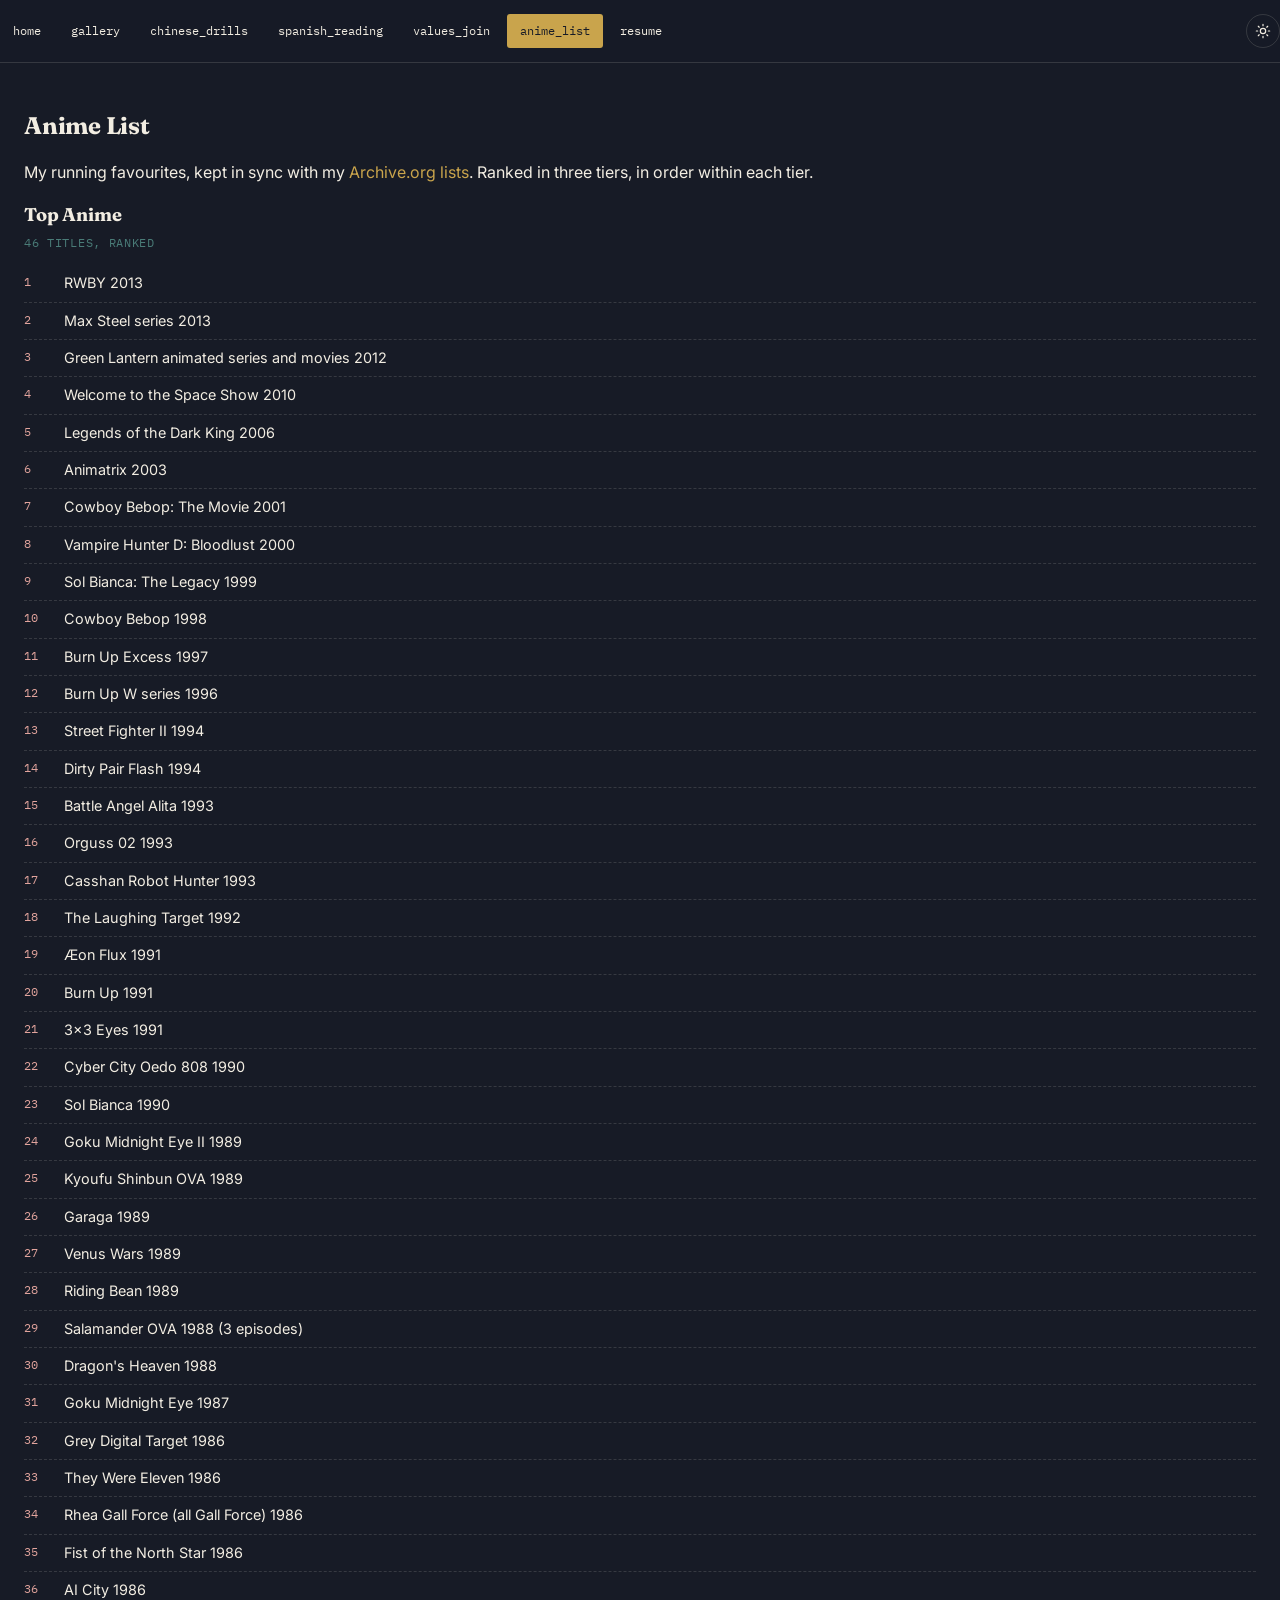
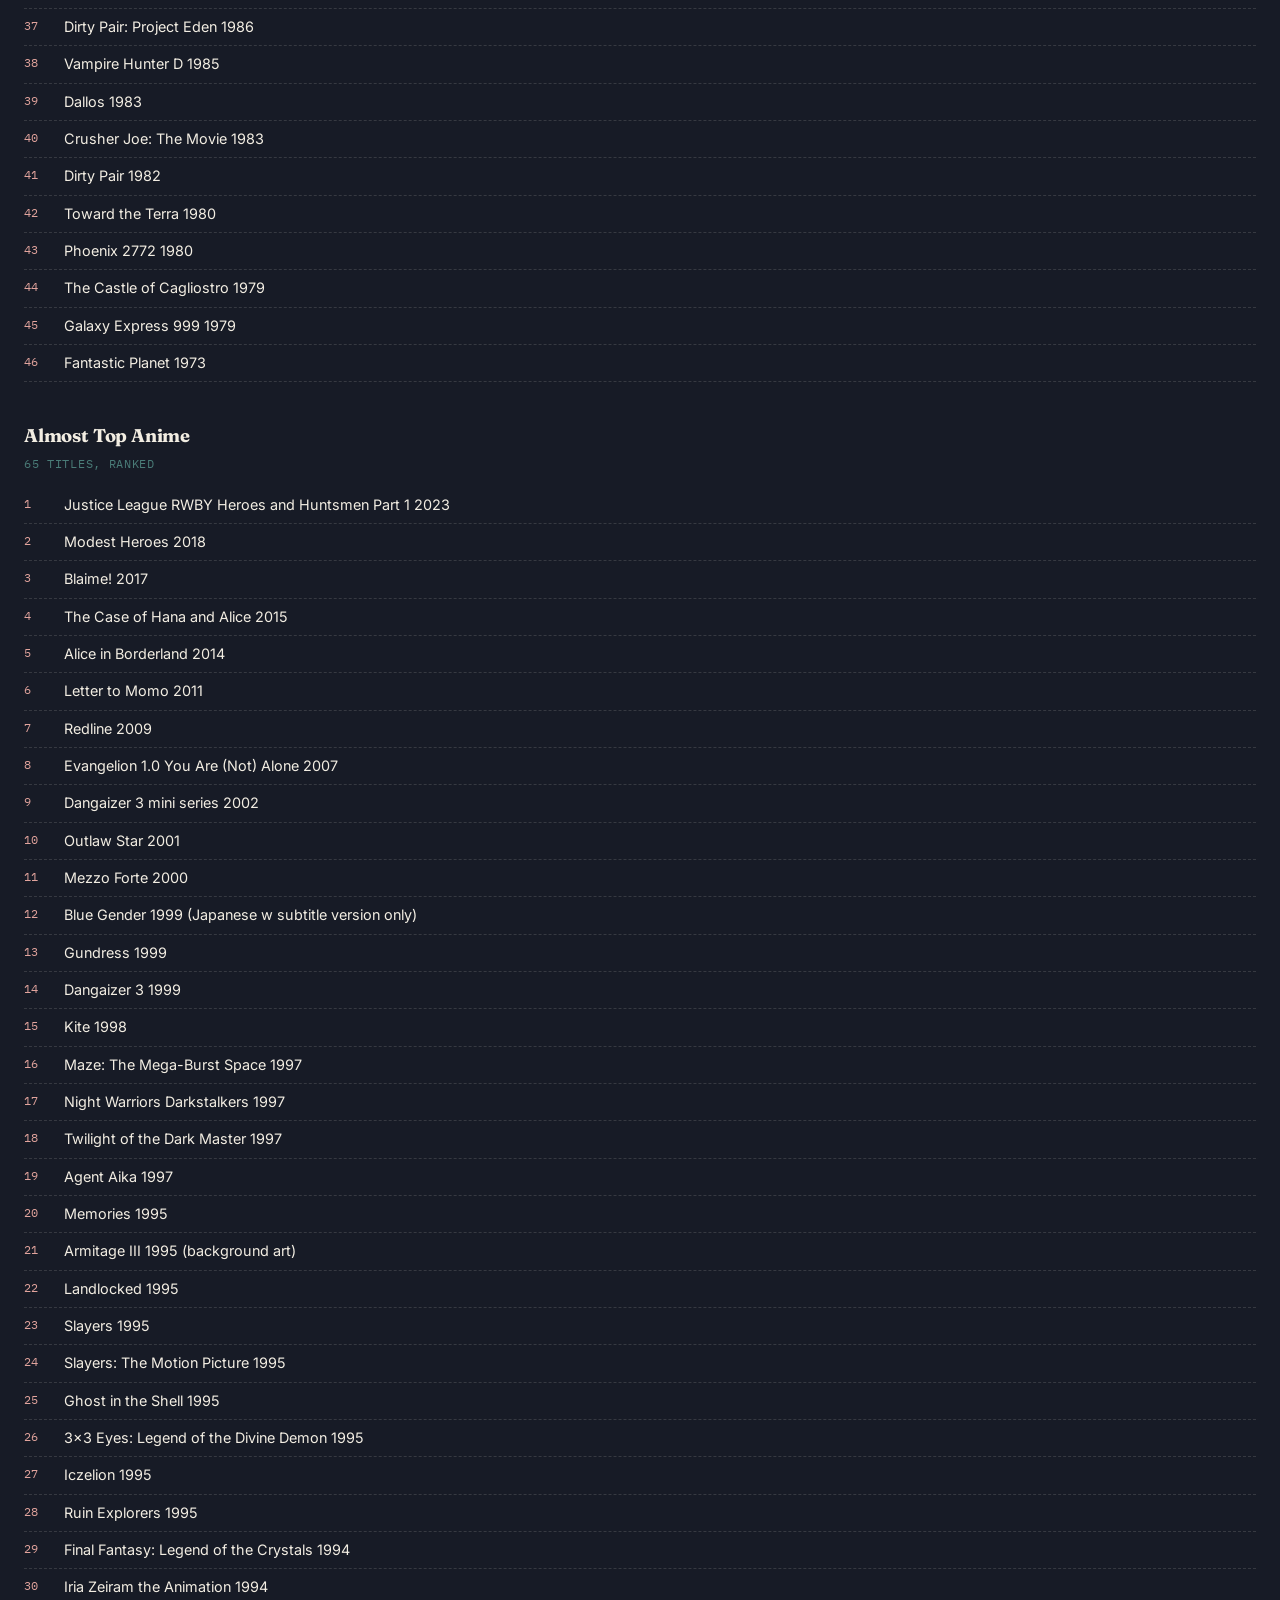
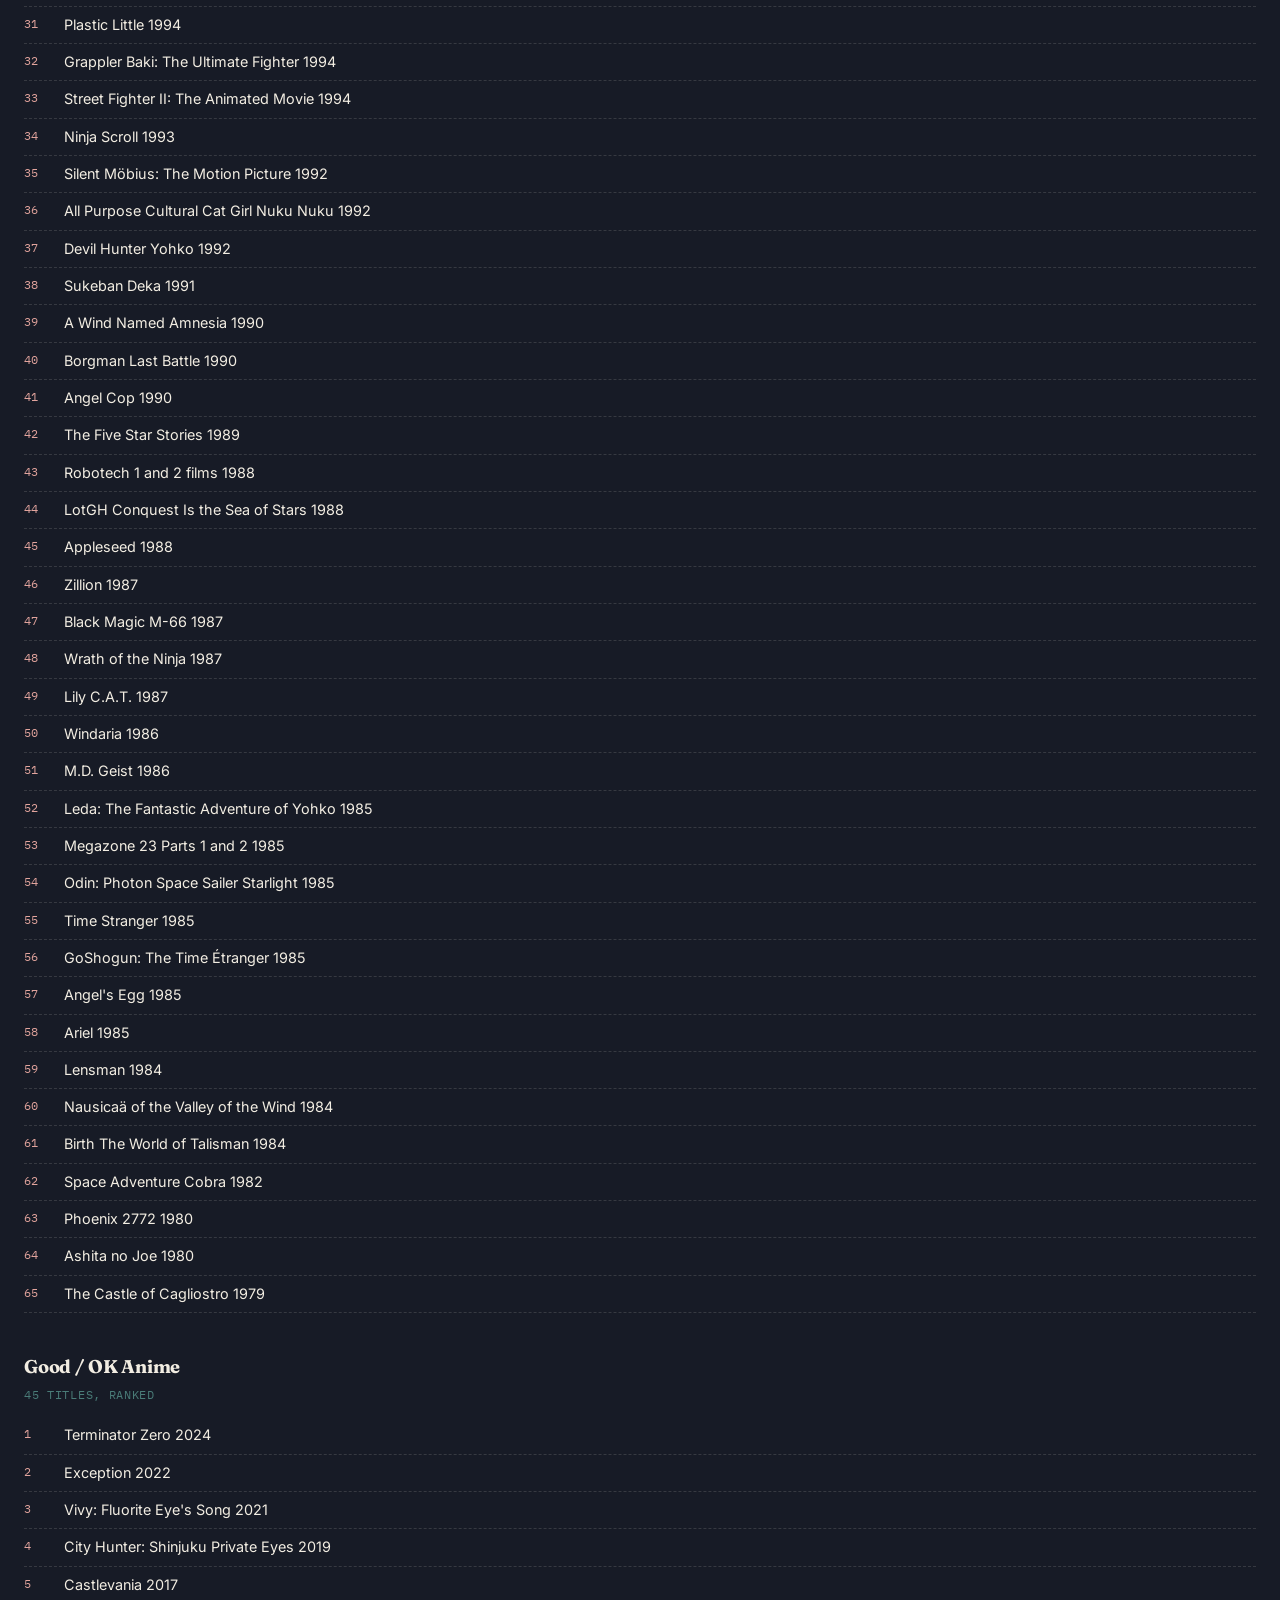
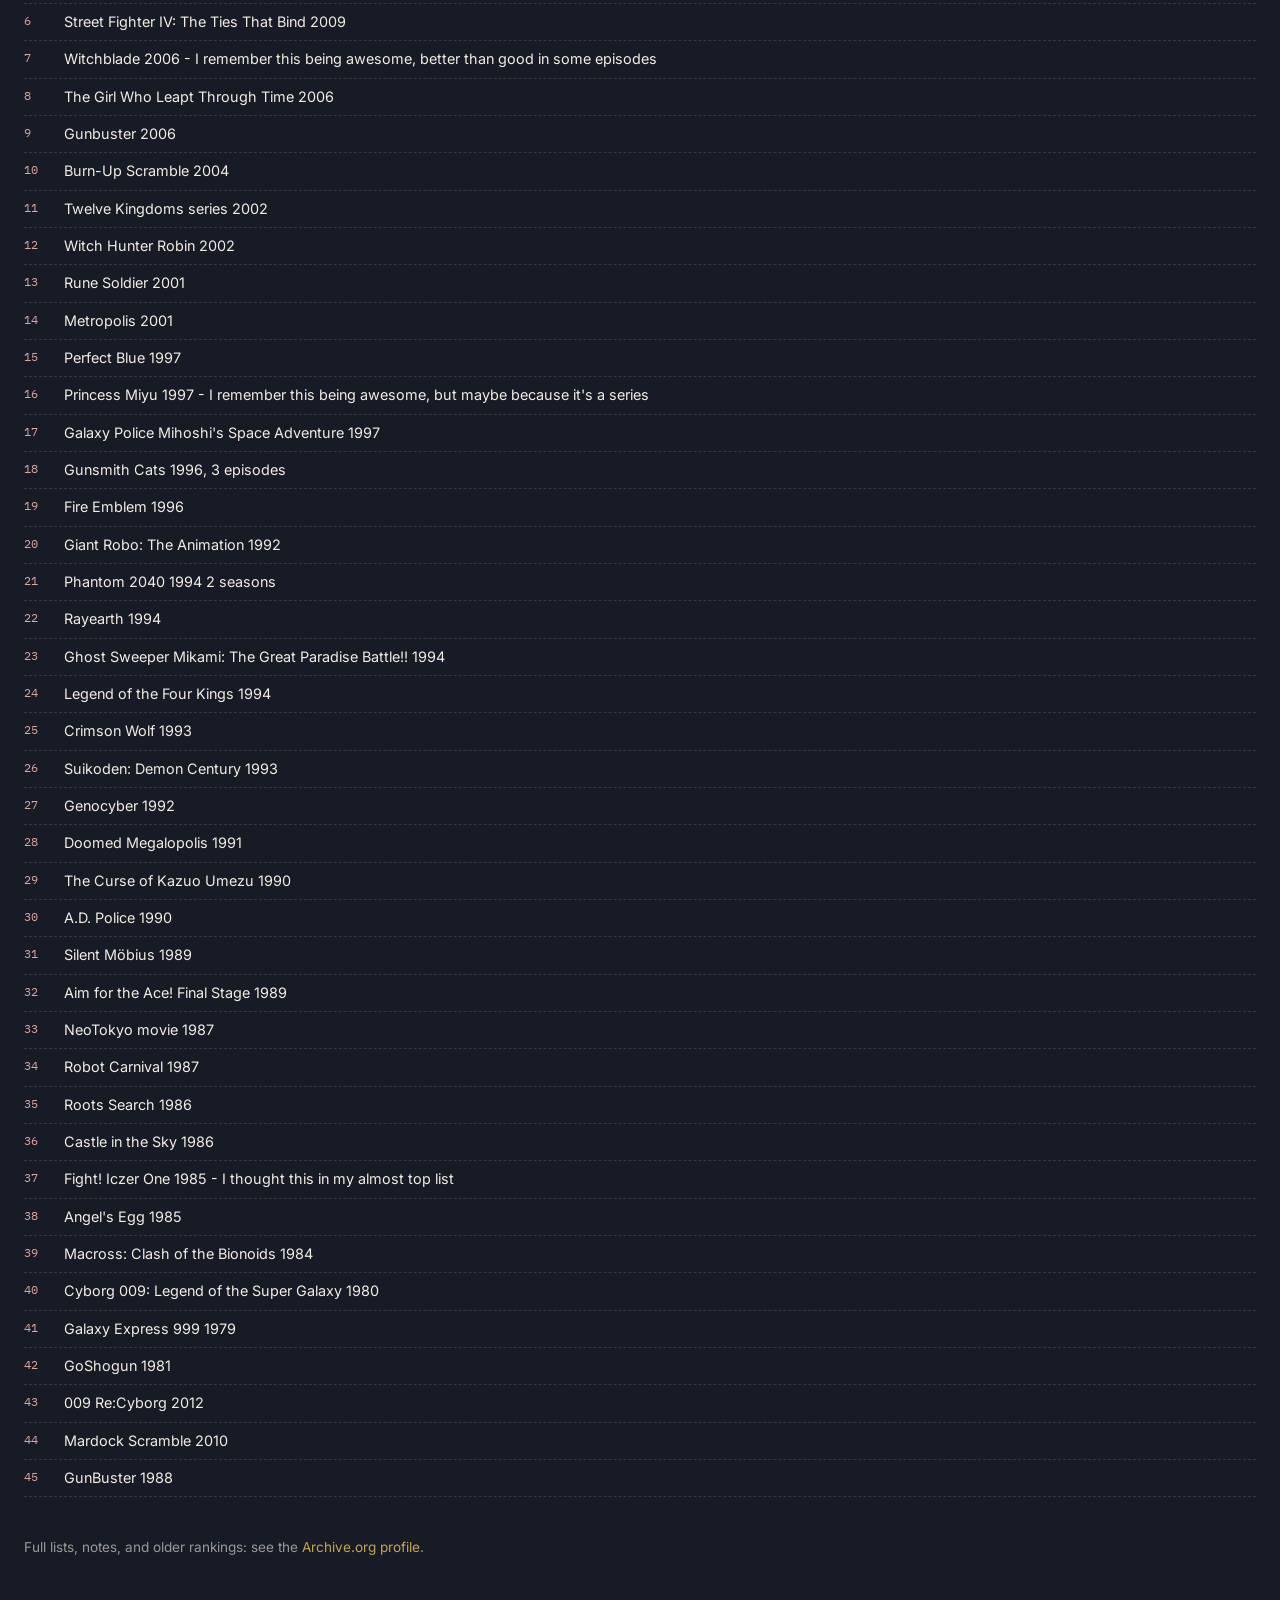
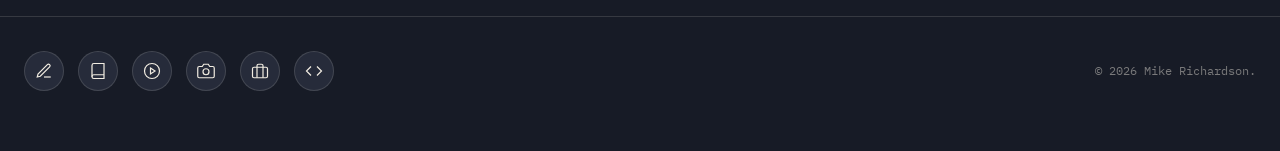
==== anime.html @ d4acab9a "Add files via upload" ====
<!doctype html>
<html lang="en">
<head>
<meta charset="UTF-8">
<meta name="viewport" content="width=device-width, initial-scale=1.0">
<title>Anime List — Mike Richardson</title>
<link rel="stylesheet" href="style.css">
</head>
<body>

<header class="site">
  <div class="wrap nav-row">
    <nav class="nav-cols">
      <a href="index.html">home</a>
      <a href="gallery.html">gallery</a>
      <a href="chinese.html">chinese_drills</a>
      <a href="spanish.html">spanish_reading</a>
      <a href="values.html">values_join</a>
      <a href="anime.html" class="current">anime_list</a>
      <a href="resume.html">resume</a>
    </nav>
      <button id="themeToggle" class="theme-toggle" type="button" aria-label="Toggle light background" aria-pressed="false">
        <svg viewBox="0 0 24 24" fill="none" stroke="currentColor" stroke-width="1.8" stroke-linecap="round" stroke-linejoin="round"><circle cx="12" cy="12" r="4"/><path d="M12 2v2M12 20v2M4.93 4.93l1.41 1.41M17.66 17.66l1.41 1.41M2 12h2M20 12h2M4.93 19.07l1.41-1.41M17.66 6.34l1.41-1.41"/></svg>
      </button>
  </div>
</header>

<main>
  <section style="border-top:none; padding-top:44px;">
    <div class="wrap">
      <h2>Anime List</h2>

      <p>My running favourites, kept in sync with my
      <a href="https://archive.org/details/@follyheard33/lists/1/march-2024" target="_blank" rel="noopener">Archive.org lists</a>.
      Ranked in three tiers, in order within each tier.</p>

      <div class="tier">
        <h3>Top Anime</h3>
        <span class="tier-note">46 titles, ranked</span>
        <ol>
<li>RWBY 2013</li>
<li>Max Steel series 2013</li>
<li>Green Lantern animated series and movies 2012</li>
<li>Welcome to the Space Show 2010</li>
<li>Legends of the Dark King 2006</li>
<li>Animatrix 2003</li>
<li>Cowboy Bebop: The Movie 2001</li>
<li>Vampire Hunter D: Bloodlust 2000</li>
<li>Sol Bianca: The Legacy 1999</li>
<li>Cowboy Bebop 1998</li>
<li>Burn Up Excess 1997</li>
<li>Burn Up W series 1996</li>
<li>Street Fighter II 1994</li>
<li>Dirty Pair Flash 1994</li>
<li>Battle Angel Alita 1993</li>
<li>Orguss 02 1993</li>
<li>Casshan Robot Hunter 1993</li>
<li>The Laughing Target 1992</li>
<li>Æon Flux 1991</li>
<li>Burn Up 1991</li>
<li>3×3 Eyes 1991</li>
<li>Cyber City Oedo 808 1990</li>
<li>Sol Bianca 1990</li>
<li>Goku Midnight Eye II 1989</li>
<li>Kyoufu Shinbun OVA 1989</li>
<li>Garaga 1989</li>
<li>Venus Wars 1989</li>
<li>Riding Bean 1989</li>
<li>Salamander OVA 1988 (3 episodes)</li>
<li>Dragon's Heaven 1988</li>
<li>Goku Midnight Eye 1987</li>
<li>Grey Digital Target 1986</li>
<li>They Were Eleven 1986</li>
<li>Rhea Gall Force (all Gall Force) 1986</li>
<li>Fist of the North Star 1986</li>
<li>AI City 1986</li>
<li>Dirty Pair: Project Eden 1986</li>
<li>Vampire Hunter D 1985</li>
<li>Dallos 1983</li>
<li>Crusher Joe: The Movie 1983</li>
<li>Dirty Pair 1982</li>
<li>Toward the Terra 1980</li>
<li>Phoenix 2772 1980</li>
<li>The Castle of Cagliostro 1979</li>
<li>Galaxy Express 999 1979</li>
<li>Fantastic Planet 1973</li>
        </ol>
      </div>

      <div class="tier">
        <h3>Almost Top Anime</h3>
        <span class="tier-note">65 titles, ranked</span>
        <ol>
<li>Justice League RWBY Heroes and Huntsmen Part 1 2023</li>
<li>Modest Heroes 2018</li>
<li>Blaime! 2017</li>
<li>The Case of Hana and Alice 2015</li>
<li>Alice in Borderland 2014</li>
<li>Letter to Momo 2011</li>
<li>Redline 2009</li>
<li>Evangelion 1.0 You Are (Not) Alone 2007</li>
<li>Dangaizer 3 mini series 2002</li>
<li>Outlaw Star 2001</li>
<li>Mezzo Forte 2000</li>
<li>Blue Gender 1999 (Japanese w subtitle version only)</li>
<li>Gundress 1999</li>
<li>Dangaizer 3 1999</li>
<li>Kite 1998</li>
<li>Maze: The Mega-Burst Space 1997</li>
<li>Night Warriors Darkstalkers 1997</li>
<li>Twilight of the Dark Master 1997</li>
<li>Agent Aika 1997</li>
<li>Memories 1995</li>
<li>Armitage III 1995 (background art)</li>
<li>Landlocked 1995</li>
<li>Slayers 1995</li>
<li>Slayers: The Motion Picture 1995</li>
<li>Ghost in the Shell 1995</li>
<li>3×3 Eyes: Legend of the Divine Demon 1995</li>
<li>Iczelion 1995</li>
<li>Ruin Explorers 1995</li>
<li>Final Fantasy: Legend of the Crystals 1994</li>
<li>Iria Zeiram the Animation 1994</li>
<li>Plastic Little 1994</li>
<li>Grappler Baki: The Ultimate Fighter 1994</li>
<li>Street Fighter II: The Animated Movie 1994</li>
<li>Ninja Scroll 1993</li>
<li>Silent Möbius: The Motion Picture 1992</li>
<li>All Purpose Cultural Cat Girl Nuku Nuku 1992</li>
<li>Devil Hunter Yohko 1992</li>
<li>Sukeban Deka 1991</li>
<li>A Wind Named Amnesia 1990</li>
<li>Borgman Last Battle 1990</li>
<li>Angel Cop 1990</li>
<li>The Five Star Stories 1989</li>
<li>Robotech 1 and 2 films 1988</li>
<li>LotGH Conquest Is the Sea of Stars 1988</li>
<li>Appleseed 1988</li>
<li>Zillion 1987</li>
<li>Black Magic M-66 1987</li>
<li>Wrath of the Ninja 1987</li>
<li>Lily C.A.T. 1987</li>
<li>Windaria 1986</li>
<li>M.D. Geist 1986</li>
<li>Leda: The Fantastic Adventure of Yohko 1985</li>
<li>Megazone 23 Parts 1 and 2 1985</li>
<li>Odin: Photon Space Sailer Starlight 1985</li>
<li>Time Stranger 1985</li>
<li>GoShogun: The Time Étranger 1985</li>
<li>Angel's Egg 1985</li>
<li>Ariel 1985</li>
<li>Lensman 1984</li>
<li>Nausicaä of the Valley of the Wind 1984</li>
<li>Birth The World of Talisman 1984</li>
<li>Space Adventure Cobra 1982</li>
<li>Phoenix 2772 1980</li>
<li>Ashita no Joe 1980</li>
<li>The Castle of Cagliostro 1979</li>
        </ol>
      </div>

      <div class="tier">
        <h3>Good / OK Anime</h3>
        <span class="tier-note">45 titles, ranked</span>
        <ol>
<li>Terminator Zero 2024</li>
<li>Exception 2022</li>
<li>Vivy: Fluorite Eye's Song 2021</li>
<li>City Hunter: Shinjuku Private Eyes 2019</li>
<li>Castlevania 2017</li>
<li>Street Fighter IV: The Ties That Bind 2009</li>
<li>Witchblade 2006 - I remember this being awesome, better than good in some episodes</li>
<li>The Girl Who Leapt Through Time 2006</li>
<li>Gunbuster 2006</li>
<li>Burn-Up Scramble 2004</li>
<li>Twelve Kingdoms series 2002</li>
<li>Witch Hunter Robin 2002</li>
<li>Rune Soldier 2001</li>
<li>Metropolis 2001</li>
<li>Perfect Blue 1997</li>
<li>Princess Miyu 1997 - I remember this being awesome, but maybe because it's a series</li>
<li>Galaxy Police Mihoshi's Space Adventure 1997</li>
<li>Gunsmith Cats 1996, 3 episodes</li>
<li>Fire Emblem 1996</li>
<li>Giant Robo: The Animation 1992</li>
<li>Phantom 2040 1994 2 seasons</li>
<li>Rayearth 1994</li>
<li>Ghost Sweeper Mikami: The Great Paradise Battle!! 1994</li>
<li>Legend of the Four Kings 1994</li>
<li>Crimson Wolf 1993</li>
<li>Suikoden: Demon Century 1993</li>
<li>Genocyber 1992</li>
<li>Doomed Megalopolis 1991</li>
<li>The Curse of Kazuo Umezu 1990</li>
<li>A.D. Police 1990</li>
<li>Silent Möbius 1989</li>
<li>Aim for the Ace! Final Stage 1989</li>
<li>NeoTokyo movie 1987</li>
<li>Robot Carnival 1987</li>
<li>Roots Search 1986</li>
<li>Castle in the Sky 1986</li>
<li>Fight! Iczer One 1985 - I thought this in my almost top list</li>
<li>Angel's Egg 1985</li>
<li>Macross: Clash of the Bionoids 1984</li>
<li>Cyborg 009: Legend of the Super Galaxy 1980</li>
<li>Galaxy Express 999 1979</li>
<li>GoShogun 1981</li>
<li>009 Re:Cyborg 2012</li>
<li>Mardock Scramble 2010</li>
<li>GunBuster 1988</li>
		
        </ol>
      </div>

      <p style="margin-top:22px; font-size:.85rem; color:rgba(242,237,226,.6);">
        Full lists, notes, and older rankings: see the
        <a href="https://archive.org/details/@follyheard33/lists/1/march-2024" target="_blank" rel="noopener">Archive.org profile</a>.
      </p>
    </div>
  </section>
</main>

<footer>
  <div class="wrap">
    <div class="icon-links">
      <a class="icon-link" href="https://jrfunkmobmusiccollab.wordpress.com/" target="_blank" rel="noopener" aria-label="WordPress — music collab blog"><svg viewBox="0 0 24 24"><path d="M12 20h9"/><path d="M16.5 3.5a2.1 2.1 0 0 1 3 3L7 19l-4 1 1-4Z"/></svg></a>
      <a class="icon-link" href="https://draft.blogger.com/profile/03323583573341455440" target="_blank" rel="noopener" aria-label="Blogger profile"><svg viewBox="0 0 24 24"><path d="M4 19.5A2.5 2.5 0 0 1 6.5 17H20"/><path d="M6.5 2H20v20H6.5A2.5 2.5 0 0 1 4 19.5v-15A2.5 2.5 0 0 1 6.5 2Z"/></svg></a>
      <a class="icon-link" href="https://www.youtube.com/@PigsOnBook" target="_blank" rel="noopener" aria-label="YouTube — PigsOnBook"><svg viewBox="0 0 24 24"><circle cx="12" cy="12" r="10"/><polygon points="10 8 16 12 10 16 10 8"/></svg></a>
      <a class="icon-link" href="https://www.instagram.com/ilikerice1234/" target="_blank" rel="noopener" aria-label="Instagram — ilikerice1234"><svg viewBox="0 0 24 24"><path d="M23 19a2 2 0 0 1-2 2H3a2 2 0 0 1-2-2V8a2 2 0 0 1 2-2h4l2-3h6l2 3h4a2 2 0 0 1 2 2Z"/><circle cx="12" cy="13" r="4"/></svg></a>
      <a class="icon-link" href="https://www.linkedin.com/in/mikeric18/" target="_blank" rel="noopener" aria-label="LinkedIn profile"><svg viewBox="0 0 24 24"><rect x="2" y="7" width="20" height="14" rx="2"/><path d="M16 21V5a2 2 0 0 0-2-2h-4a2 2 0 0 0-2 2v16"/></svg></a>
      <a class="icon-link" href="https://github.com/rows-sherpa-picnic3400" target="_blank" rel="noopener" aria-label="GitHub profile"><svg viewBox="0 0 24 24"><polyline points="16 18 22 12 16 6"/><polyline points="8 6 2 12 8 18"/></svg></a>
    </div>
    <div class="copy">© 2026 Mike Richardson.</div>
  </div>
</footer>

<script src="theme.js" defer></script>
</body>
</html>
---- style.css ----
@import url('https://fonts.googleapis.com/css2?family=Fraunces:opsz,wght@9..144,400;9..144,600;9..144,700&family=IBM+Plex+Mono:wght@400;500;600&family=Inter:wght@400;500;600&family=Noto+Sans+SC:wght@400;500&display=swap');

:root{
  --ink: #171b26;
  --ink-soft: #262b3a;
  --paper: #f2ede2;
  --paper-dim: #e7e0d0;
  --rust: #c1443b;
  --rust-soft: #e2a49d;
  --teal: #4a7c78;
  --gold: #c9a44c;
  --line: rgba(242,237,226,0.14);
  --line-dark: rgba(23,27,38,0.12);
  --radius: 3px;
}

*{ box-sizing: border-box; }
html{ scroll-behavior: smooth; }
body{
  margin:0;
  background: var(--ink);
  color: var(--paper);
  font-family: 'Inter', system-ui, sans-serif;
  line-height:1.55;
}
::selection{ background: var(--rust); color: var(--paper); }

a{ color: var(--gold); text-decoration:none; }
a:hover{ color: var(--rust-soft); }
a:focus-visible, button:focus-visible, input:focus-visible{
  outline: 2px solid var(--gold);
  outline-offset: 3px;
}

h1,h2,h3{ font-family:'Fraunces', serif; font-weight:700; letter-spacing:-0.01em; margin:0 0 .4em; }
.mono{ font-family:'IBM Plex Mono', monospace; }

.wrap{ max-width: 1330px; margin: 0 auto; padding: 0 24px; }

/* ---------- header / nav styled as a query row ---------- */
header.site{
  border-bottom: 1px solid var(--line);
  position: sticky; top:0; z-index: 20;
  background: rgba(23,27,38,0.92);
  backdrop-filter: blur(6px);
}
.nav-row{
  display:flex; align-items:center; gap: 0;
  overflow-x:auto;
  padding: 14px 0;
}
.nav-brand{
  font-family:'IBM Plex Mono', monospace;
  font-size: .82rem;
  color: var(--gold);
  white-space:nowrap;
  padding-right: 18px;
  margin-right: 18px;
  border-right: 1px solid var(--line);
}
.nav-cols{ display:flex; gap: 4px; flex-wrap: nowrap; }
.nav-cols a{
  font-family:'IBM Plex Mono', monospace;
  font-size: .78rem;
  color: var(--paper);
  padding: 6px 12px;
  border: 1px solid transparent;
  border-radius: var(--radius);
  white-space:nowrap;
}
.nav-cols a:hover{ border-color: var(--line); color: var(--gold); }
.nav-cols a.current{ color: var(--ink); background: var(--gold); }

.theme-toggle{
  display:flex; align-items:center; justify-content:center;
  width: 34px; height: 34px; flex:none;
  margin-left: auto;
  border: 1px solid var(--line); border-radius: 50%;
  background: transparent; color: var(--paper);
  cursor: pointer; transition: border-color .15s, color .15s;
}
.theme-toggle:hover{ border-color: var(--gold); color: var(--gold); }
.theme-toggle svg{ width:16px; height:16px; }

/* ---------- hero: the "row" ---------- */
.hero{ padding: 64px 0 40px; }
.record{
  border: 1px solid var(--line);
  border-radius: var(--radius);
  overflow: hidden;
  background: var(--ink-soft);
}
.record-head{
  display:flex; gap: 8px; align-items:center;
  padding: 10px 16px;
  border-bottom: 1px solid var(--line);
  font-family:'IBM Plex Mono', monospace;
  font-size: .72rem;
  color: var(--rust-soft);
  letter-spacing:.06em;
}
.dot{ width:8px; height:8px; border-radius:50%; background: var(--teal); display:inline-block; }
.record-body{ padding: 28px 20px 30px; }
.field{ display:grid; grid-template-columns: 130px 1fr; gap: 10px 18px; padding: 7px 0; border-bottom: 1px dashed var(--line); font-size: .95rem; }
.field:last-child{ border-bottom:none; }
.field dt{ font-family:'IBM Plex Mono', monospace; font-size: .72rem; color: var(--teal); text-transform: uppercase; letter-spacing:.08em; align-self:start; padding-top:3px; }
.field dd{ margin:0; }
.hero h1{ font-size: clamp(1.9rem, 4vw, 2.6rem); margin-bottom: 6px; }
.hero .tag{ color: var(--rust-soft); font-family:'IBM Plex Mono', monospace; font-size: .85rem; }

/* ---------- links grid ---------- */
.links-grid{ display:grid; grid-template-columns: repeat(auto-fit,minmax(200px,1fr)); gap: 10px; margin-top: 18px; }
.link-card{
  border:1px solid var(--line); border-radius: var(--radius);
  padding: 12px 14px; display:flex; flex-direction:column; gap:2px;
  background: var(--ink); transition: border-color .15s, transform .15s;
}
.link-card:hover{ border-color: var(--gold); transform: translateY(-1px); }
.link-card .k{ font-family:'IBM Plex Mono', monospace; font-size: .68rem; color: var(--teal); text-transform:uppercase; letter-spacing:.08em; }
.link-card .v{ color: var(--paper); font-size: .92rem; word-break: break-word; }
.link-card:hover .v{ color: var(--gold); }

/* ---------- sections ---------- */
section{ padding: 44px 0; border-top: 1px solid var(--line); }
section > .wrap > h2{ font-size: 1.5rem; margin-bottom: 6px; }
.section-note{ color: var(--rust-soft); font-family:'IBM Plex Mono', monospace; font-size: .8rem; margin-bottom: 22px; }

/* signature: join glyph divider */
.join-glyph{ display:flex; align-items:center; gap:10px; margin: 6px 0 26px; }
.join-glyph svg{ width:34px; height:22px; flex:none; }
.join-glyph span{ font-family:'IBM Plex Mono', monospace; font-size:.72rem; color: var(--teal); text-transform:uppercase; letter-spacing:.1em; }

/* ---------- cards for hub tiles ---------- */
.tiles{ display:grid; grid-template-columns: repeat(auto-fit,minmax(230px,1fr)); gap: 16px; }
.tile{
  border:1px solid var(--line); border-radius: var(--radius); padding: 18px;
  background: var(--ink-soft);
}
.tile h3{ font-size: 1.05rem; margin-bottom: 6px; }
.tile p{ margin:0 0 12px; font-size: .88rem; color: rgba(242,237,226,.8); }
.tile a.go{ font-family:'IBM Plex Mono', monospace; font-size:.78rem; color: var(--gold); }
.status{ display:inline-block; font-family:'IBM Plex Mono', monospace; font-size: .65rem; text-transform:uppercase; letter-spacing:.08em; padding: 2px 7px; border-radius: 20px; margin-bottom:10px; }
.status.live{ background: rgba(74,124,120,.25); color:#8fd6cf; }
.status.wip{ background: rgba(193,68,59,.25); color: var(--rust-soft); }

/* ---------- gallery ---------- */
.gallery-grid{ display:grid; grid-template-columns: repeat(4, 1fr); gap: 14px; }
@media (max-width: 900px){ .gallery-grid{ grid-template-columns: repeat(2, 1fr); } }
@media (max-width: 520px){ .gallery-grid{ grid-template-columns: 1fr; } }
.gallery-grid figure{ margin:0; border:1px solid var(--line); border-radius: var(--radius); overflow:hidden; background: var(--ink-soft); }
.gallery-grid .media{ position:relative; width:100%; padding-top:75%; overflow:hidden; background: var(--ink); }
.gallery-grid .media img,
.gallery-grid .media video{
  position:absolute; inset:0; width:100%; height:100%;
  display:block; object-fit:cover; background: var(--ink);
}
.gallery-grid figcaption{ padding: 8px 10px; font-family:'IBM Plex Mono', monospace; font-size:.72rem; color: rgba(242,237,226,.7); }

/* ---------- table (anime list) ---------- */
table.rows{ width:100%; border-collapse: collapse; font-size:.92rem; }
table.rows th{ text-align:left; font-family:'IBM Plex Mono', monospace; font-size:.7rem; text-transform:uppercase; letter-spacing:.08em; color: var(--teal); padding: 8px 10px; border-bottom:1px solid var(--line); }
table.rows td{ padding: 10px 10px; border-bottom: 1px solid var(--line); vertical-align: top; }
table.rows tr:hover td{ background: rgba(201,164,76,.06); }
table.rows td:first-child{
  font-size: 1.5rem;
  line-height: 1.7;
  font-family: 'Noto Sans SC', 'PingFang SC', 'Microsoft YaHei', sans-serif;
}
.pill{ display:inline-block; font-family:'IBM Plex Mono', monospace; font-size:.68rem; padding:2px 8px; border-radius:20px; border:1px solid var(--line); color: var(--rust-soft); }

/* ---------- resume ---------- */
.resume-block{ border:1px solid var(--line); border-radius: var(--radius); padding: 22px; background: var(--ink-soft); margin-bottom:16px; }
.resume-block h3{ font-size:1.05rem; }
.resume-block .meta{ font-family:'IBM Plex Mono', monospace; font-size:.75rem; color: var(--teal); margin-bottom:8px; }
.btn{
  display:inline-block; font-family:'IBM Plex Mono', monospace; font-size:.82rem;
  padding: 10px 16px; border-radius: var(--radius); border: 1px solid var(--gold); color: var(--gold);
}
.btn:hover{ background: var(--gold); color: var(--ink); }

/* ---------- footer ---------- */
footer{ padding: 34px 0 60px; border-top:1px solid var(--line); }
footer .wrap{ display:flex; flex-wrap:wrap; gap: 14px 22px; align-items:center; justify-content:space-between; }
footer .socials{ display:flex; flex-wrap:wrap; gap: 14px; font-family:'IBM Plex Mono', monospace; font-size:.78rem; }
footer .copy{ font-family:'IBM Plex Mono', monospace; font-size:.72rem; color: rgba(242,237,226,.45); }

/* ---------- inspiration list ---------- */
.inspiration{ columns: 1; font-size:.9rem; color: rgba(242,237,226,.85); }
.inspiration p{ margin: 0 0 20px; padding-bottom: 18px; border-bottom: 1px dashed var(--line); }
.inspiration p:last-child{ border-bottom: none; }
@media (min-width: 720px){
  .inspiration{ columns: 2; column-gap: 32px; }
  .inspiration p{ break-inside: avoid; }
}

/* ---------- icon social links (footer) ---------- */
.icon-links{ display:flex; flex-wrap:wrap; gap: 14px; }
.icon-link{
  width: 40px; height: 40px; display:flex; align-items:center; justify-content:center;
  border: 1px solid var(--line); border-radius: 50%;
  color: var(--paper); background: var(--ink-soft);
  transition: border-color .15s, color .15s, transform .15s;
}
.icon-link:hover{ border-color: var(--gold); color: var(--gold); transform: translateY(-2px); }
.icon-link svg{ width:18px; height:18px; fill:none; stroke:currentColor; stroke-width:1.6; }

/* ---------- values join index ---------- */
.join-index{ display:grid; gap: 14px; margin-top: 20px; }
.join-cat{ border:1px solid var(--line); border-radius: var(--radius); padding: 18px 20px; background: var(--ink-soft); }
.join-cat .cat-head{ display:flex; align-items:center; gap:10px; margin-bottom:10px; }
.join-cat .swatch{ width:16px; height:16px; border-radius:50%; flex:none; }
.join-cat .cat-head h3{ margin:0; font-size:1rem; }
.join-cat ul{ margin:0; padding-left: 20px; font-size:.92rem; }
.join-cat li{ margin-bottom: 6px; }
.join-cat p.note{ margin: 10px 0 0; font-size:.88rem; color: rgba(242,237,226,.75); }

/* ---------- anime tiers ---------- */
.tier{ margin-bottom: 40px; }
.tier h3{ font-size: 1.15rem; margin-bottom: 4px; }
.tier .tier-note{ font-family:'IBM Plex Mono', monospace; font-size:.72rem; color: var(--teal); text-transform:uppercase; letter-spacing:.06em; margin-bottom: 14px; display:block; }
.tier ol{ margin:0; padding-left: 0; list-style: none; counter-reset: item; }
.tier ol li{ counter-increment: item; display:grid; grid-template-columns: 30px 1fr; gap: 10px; padding: 7px 0; border-bottom: 1px dashed var(--line); font-size: .9rem; }
.tier ol li::before{ content: counter(item); font-family:'IBM Plex Mono', monospace; color: var(--rust-soft); font-size:.78rem; }

/* placeholder pages */
.mock{
  border: 1px dashed var(--line); border-radius: var(--radius);
  padding: 24px; background: var(--ink-soft);
}
.mock .row-demo{ display:flex; flex-wrap:wrap; gap:8px; margin: 16px 0; }
.mock .chip{ border:1px solid var(--line); border-radius: 20px; padding: 6px 14px; font-family:'IBM Plex Mono', monospace; font-size:.78rem; }
.mock .chip.on{ border-color: var(--gold); color: var(--gold); }
.roadmap{ margin: 18px 0 0; padding:0; list-style:none; }
.roadmap li{ padding: 8px 0; border-bottom: 1px dashed var(--line); font-size:.9rem; display:flex; gap:10px; }
.roadmap li::before{ content: "→"; color: var(--rust-soft); }

@media (max-width: 560px){
  .field{ grid-template-columns: 1fr; }
  .field dt{ padding-top:0; }
}

/* ---------- light mode (reader toggle) ---------- */
body.light{ background:#ffffff; color:#1c1c1c; }
body.light header.site{ background: rgba(255,255,255,.92); border-bottom-color: rgba(0,0,0,.1); }
body.light .nav-cols a{ color:#1c1c1c; }
body.light .nav-cols a:hover{ border-color: rgba(0,0,0,.15); color:#a8762f; }
body.light .nav-cols a.current{ color:#fff; background: var(--gold); }
body.light .theme-toggle{ color:#1c1c1c; border-color: rgba(0,0,0,.15); }
body.light .theme-toggle:hover{ border-color: var(--gold); color:#a8762f; }
body.light a{ color:#a8762f; }
body.light a:hover{ color:#c1443b; }
body.light section{ border-top-color: rgba(0,0,0,.1); }
body.light .record,
body.light .tile,
body.light .resume-block,
body.light .join-cat,
body.light .link-card,
body.light .mock,
body.light .gallery-grid figure{
  background:#f7f6f2; border-color: rgba(0,0,0,.12);
}
body.light .record-head{ border-bottom-color: rgba(0,0,0,.12); }
body.light .field{ border-bottom-color: rgba(0,0,0,.15); }
body.light .tile p,
body.light .link-card .v,
body.light .inspiration,
body.light .gallery-grid figcaption,
body.light footer .copy{
  color: rgba(0,0,0,.72);
}
body.light .inspiration p{ border-bottom-color: rgba(0,0,0,.15); }
body.light .tier ol li,
body.light .join-cat ul{ border-bottom-color: rgba(0,0,0,.15); color:#1c1c1c; }
body.light .icon-link{ background:#f2f0ea; color:#1c1c1c; border-color: rgba(0,0,0,.12); }
body.light footer{ border-top-color: rgba(0,0,0,.1); }
body.light .status.live{ background: rgba(74,124,120,.18); }
body.light .status.wip{ background: rgba(193,68,59,.15); }

/* ---------- gallery lightbox ---------- */
.gallery-grid figure{ cursor: zoom-in; }
.lightbox-overlay{
  position: fixed; inset: 0; z-index: 100;
  display:none; align-items:center; justify-content:center;
  background: rgba(23,27,38,.94);
  padding: 60px 24px; cursor: zoom-out;
}
.lightbox-overlay.open{ display:flex; }
.lightbox-overlay img,
.lightbox-overlay video{
  max-width: min(1200px, 92vw); max-height: 82vh;
  border-radius: var(--radius); box-shadow: 0 20px 60px rgba(0,0,0,.5);
  cursor: default;
}
.lightbox-caption{
  position:absolute; bottom:26px; left:0; right:0; text-align:center;
  font-family:'IBM Plex Mono', monospace; font-size:.8rem; color: var(--paper);
}
.lightbox-close{
  position:absolute; top:20px; right:26px; width:38px; height:38px;
  border-radius:50%; border:1px solid var(--line);
  background: rgba(23,27,38,.6); color: var(--paper);
  display:flex; align-items:center; justify-content:center; cursor:pointer;
}
.lightbox-close:hover{ border-color: var(--gold); color: var(--gold); }
body.light .lightbox-overlay{ background: rgba(255,255,255,.95); }
body.light .lightbox-close{ background: rgba(255,255,255,.75); border-color: rgba(0,0,0,.15); color:#1c1c1c; }
body.light .lightbox-caption{ color:#1c1c1c; }
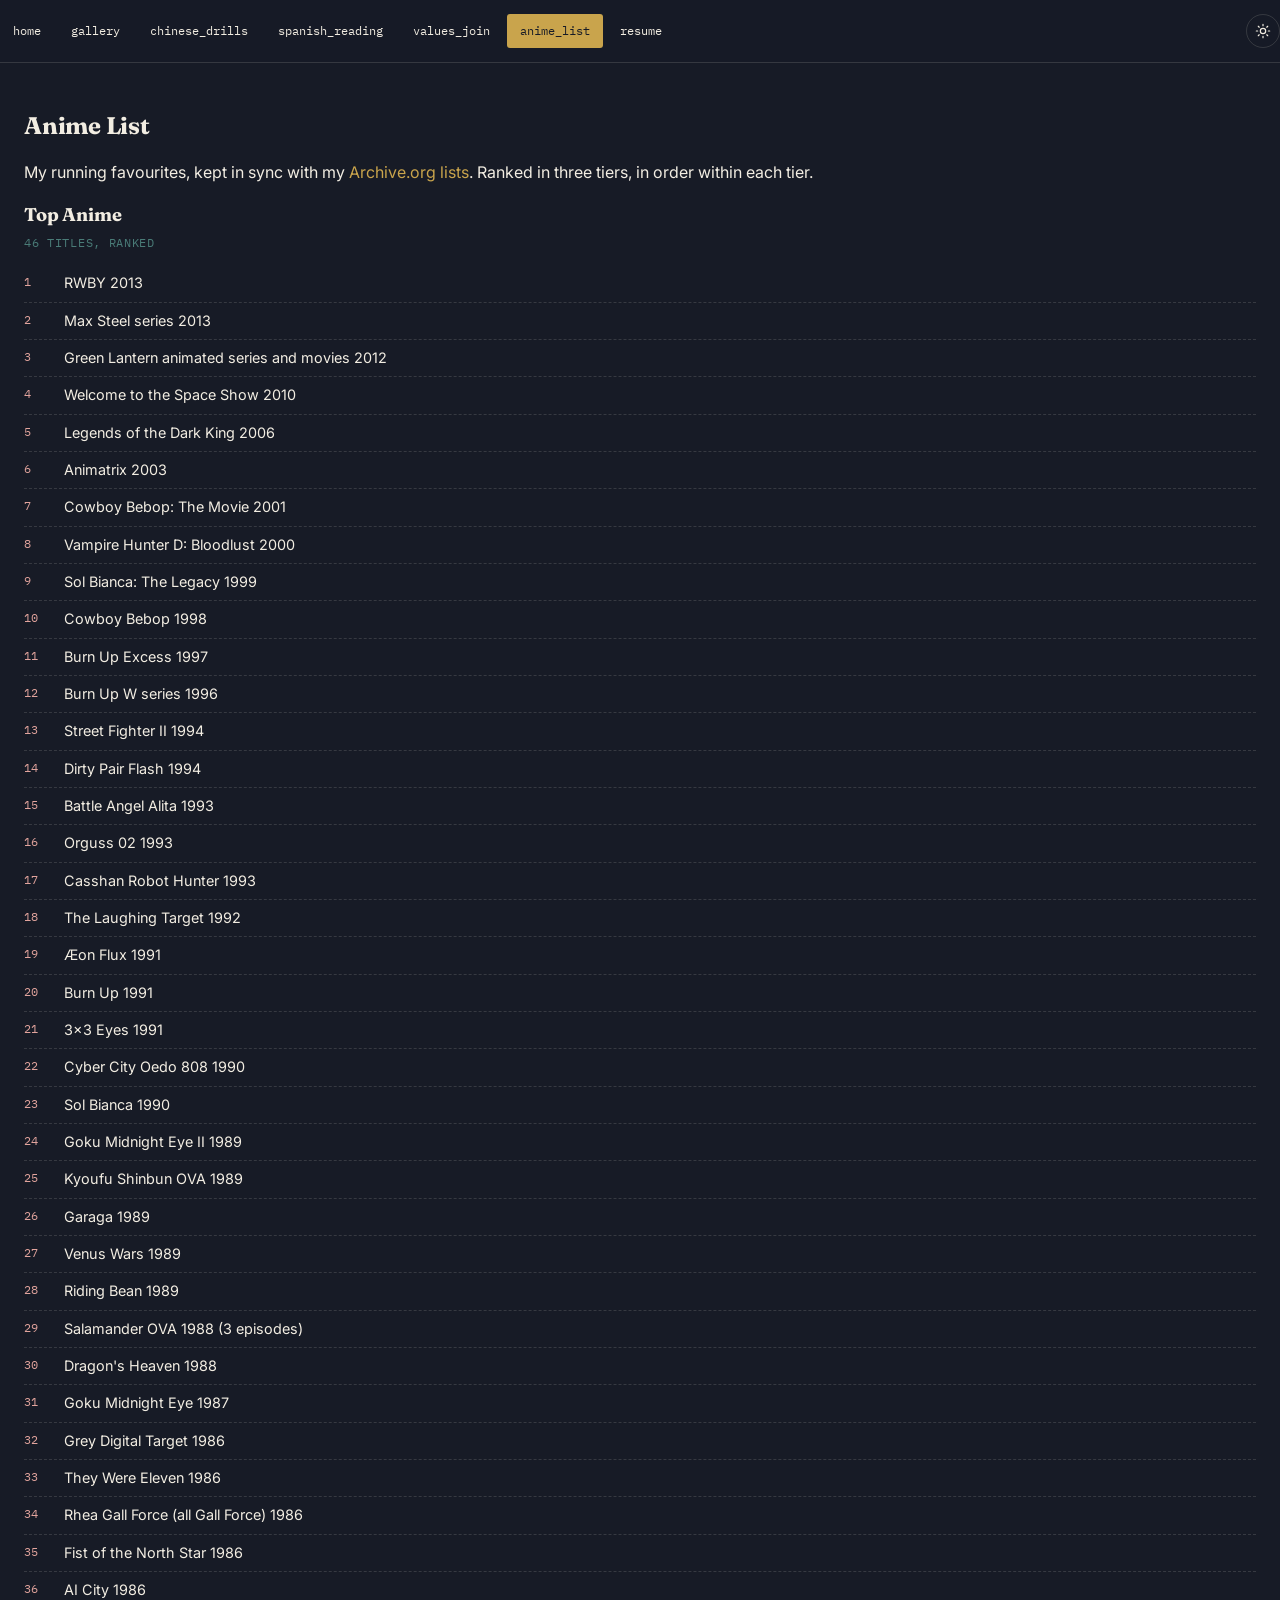
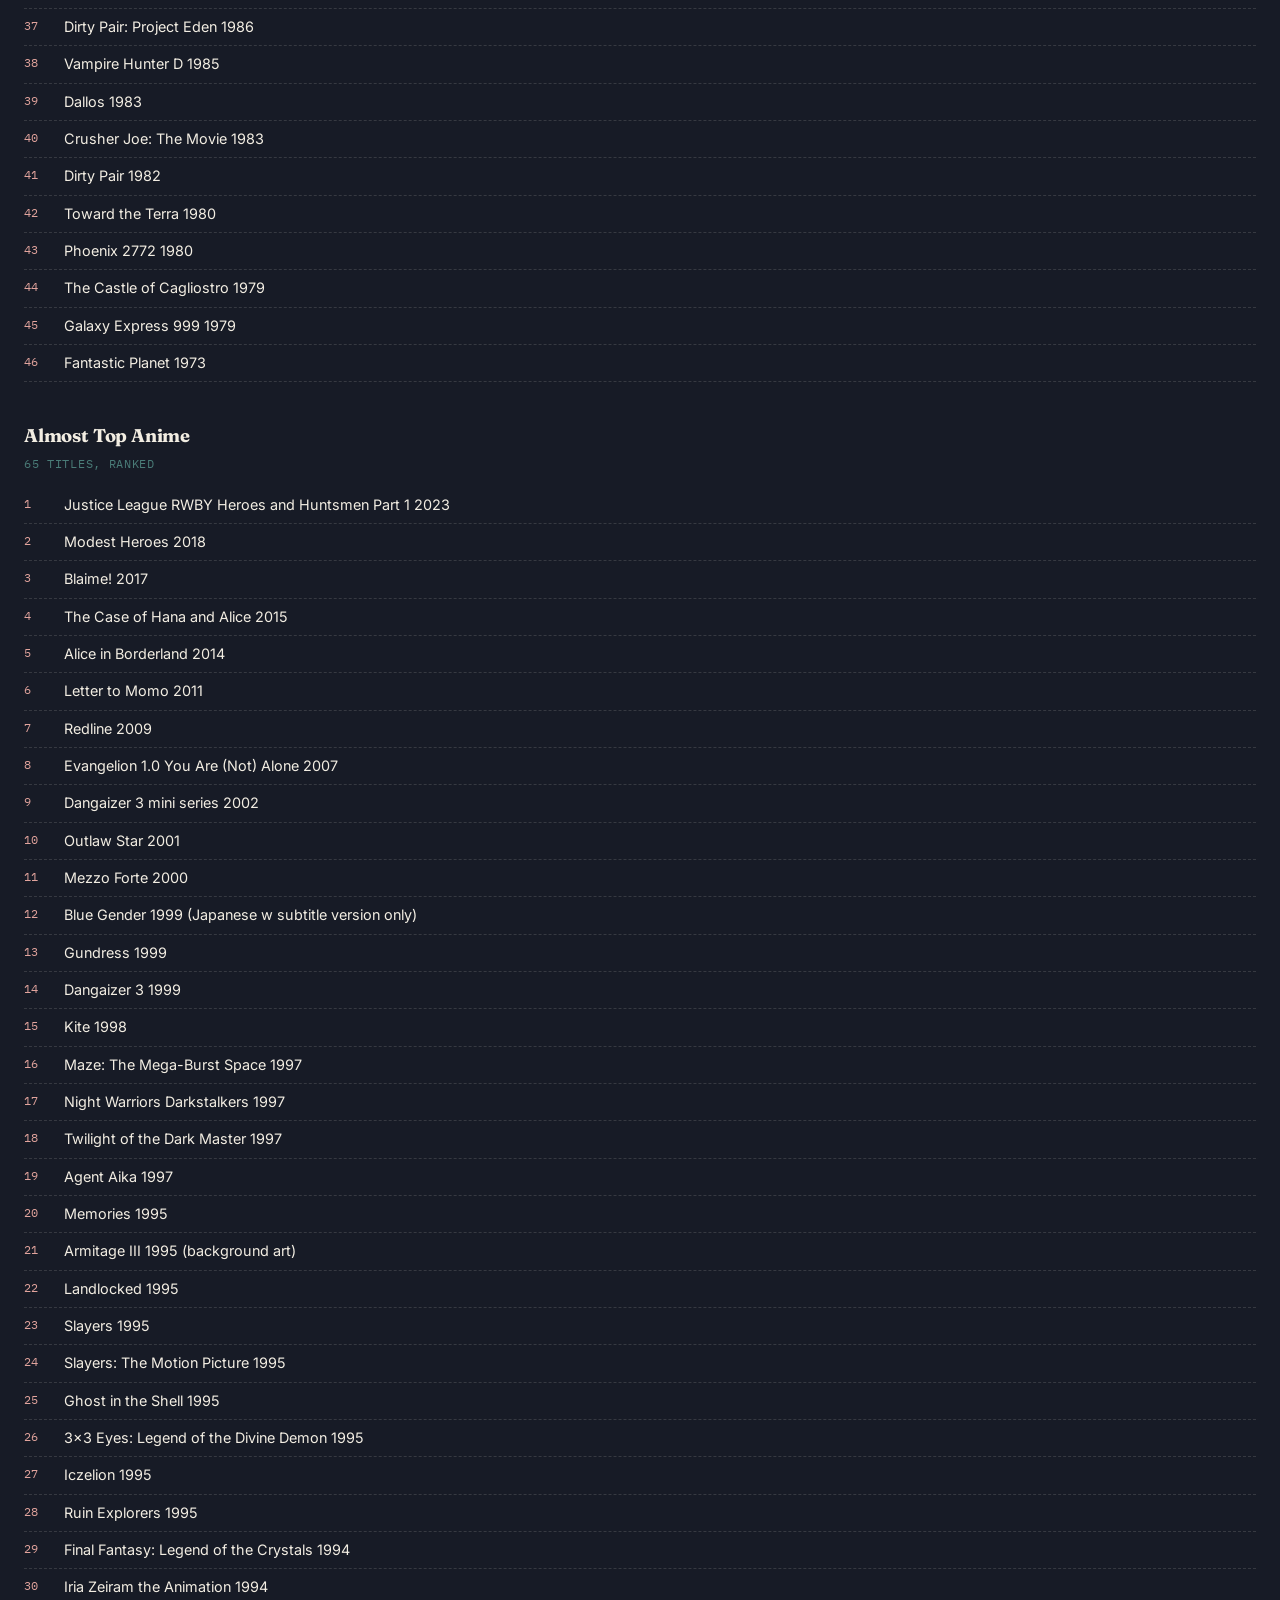
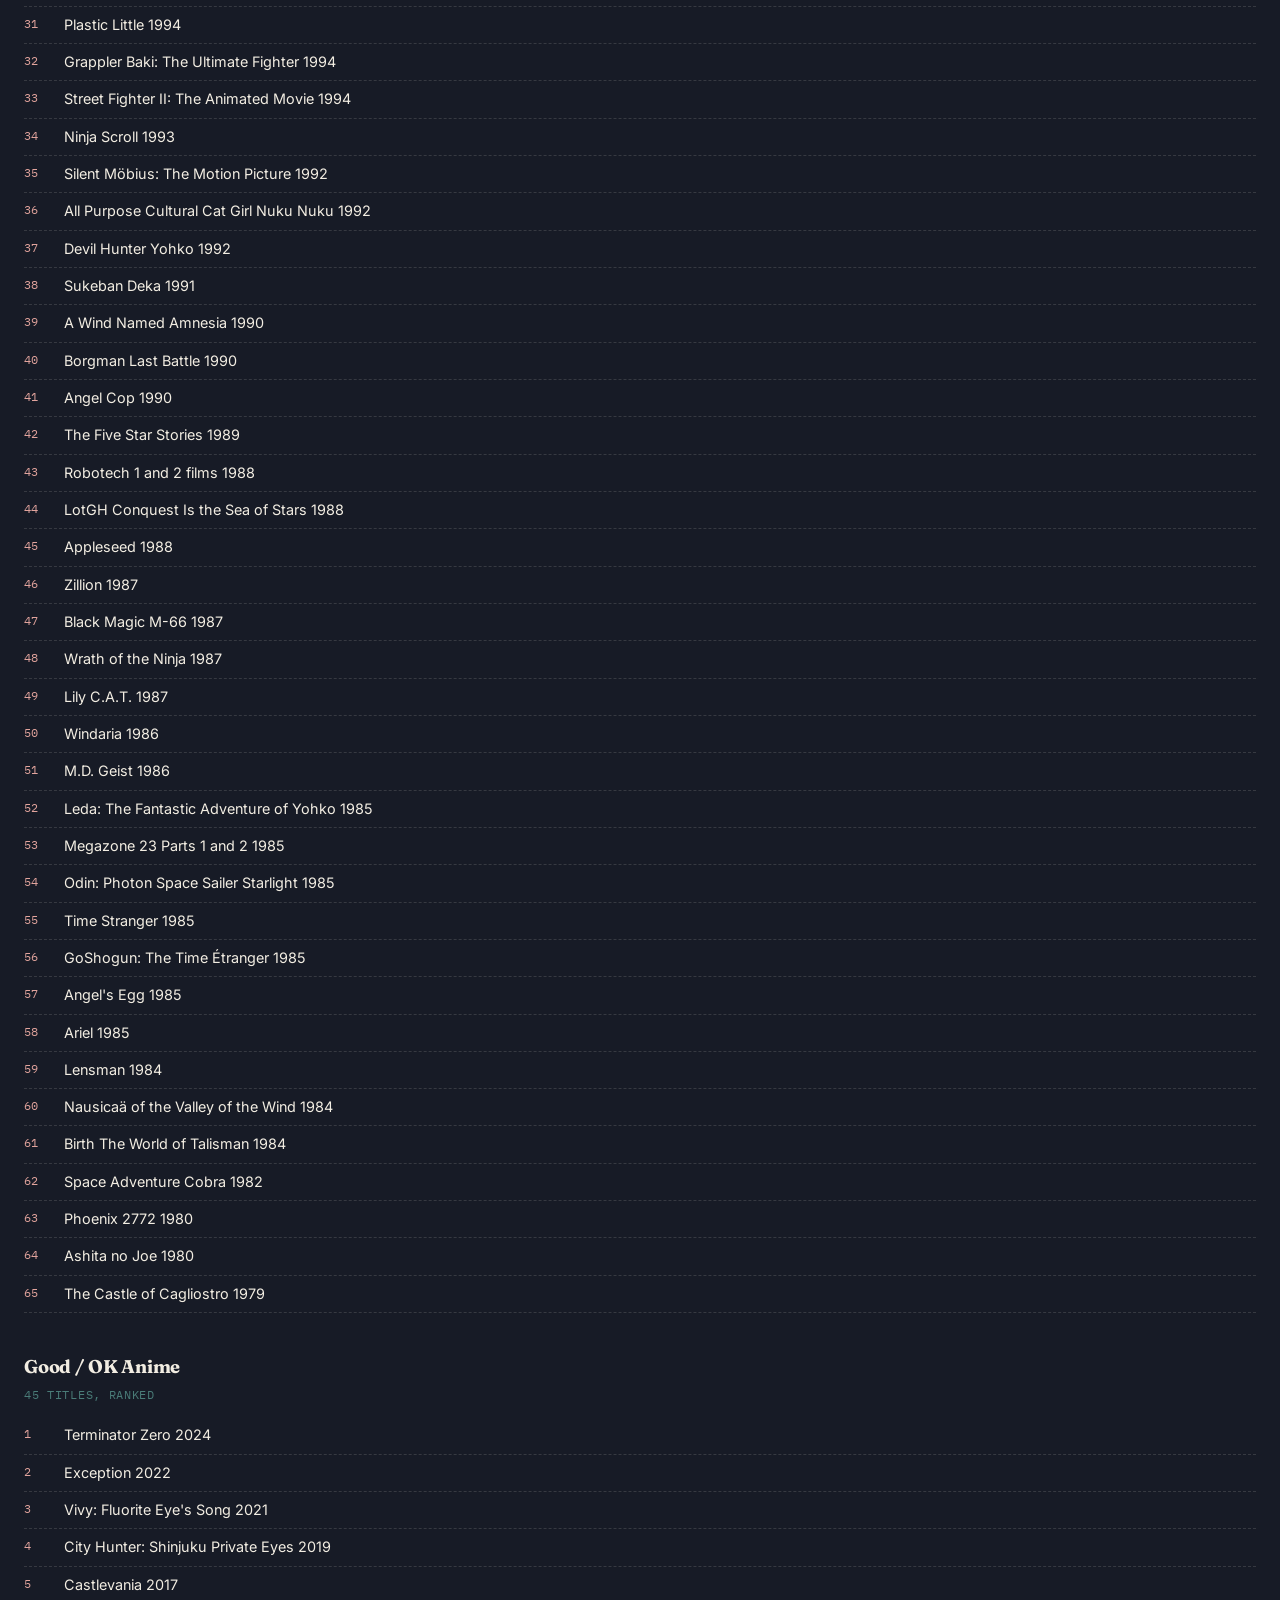
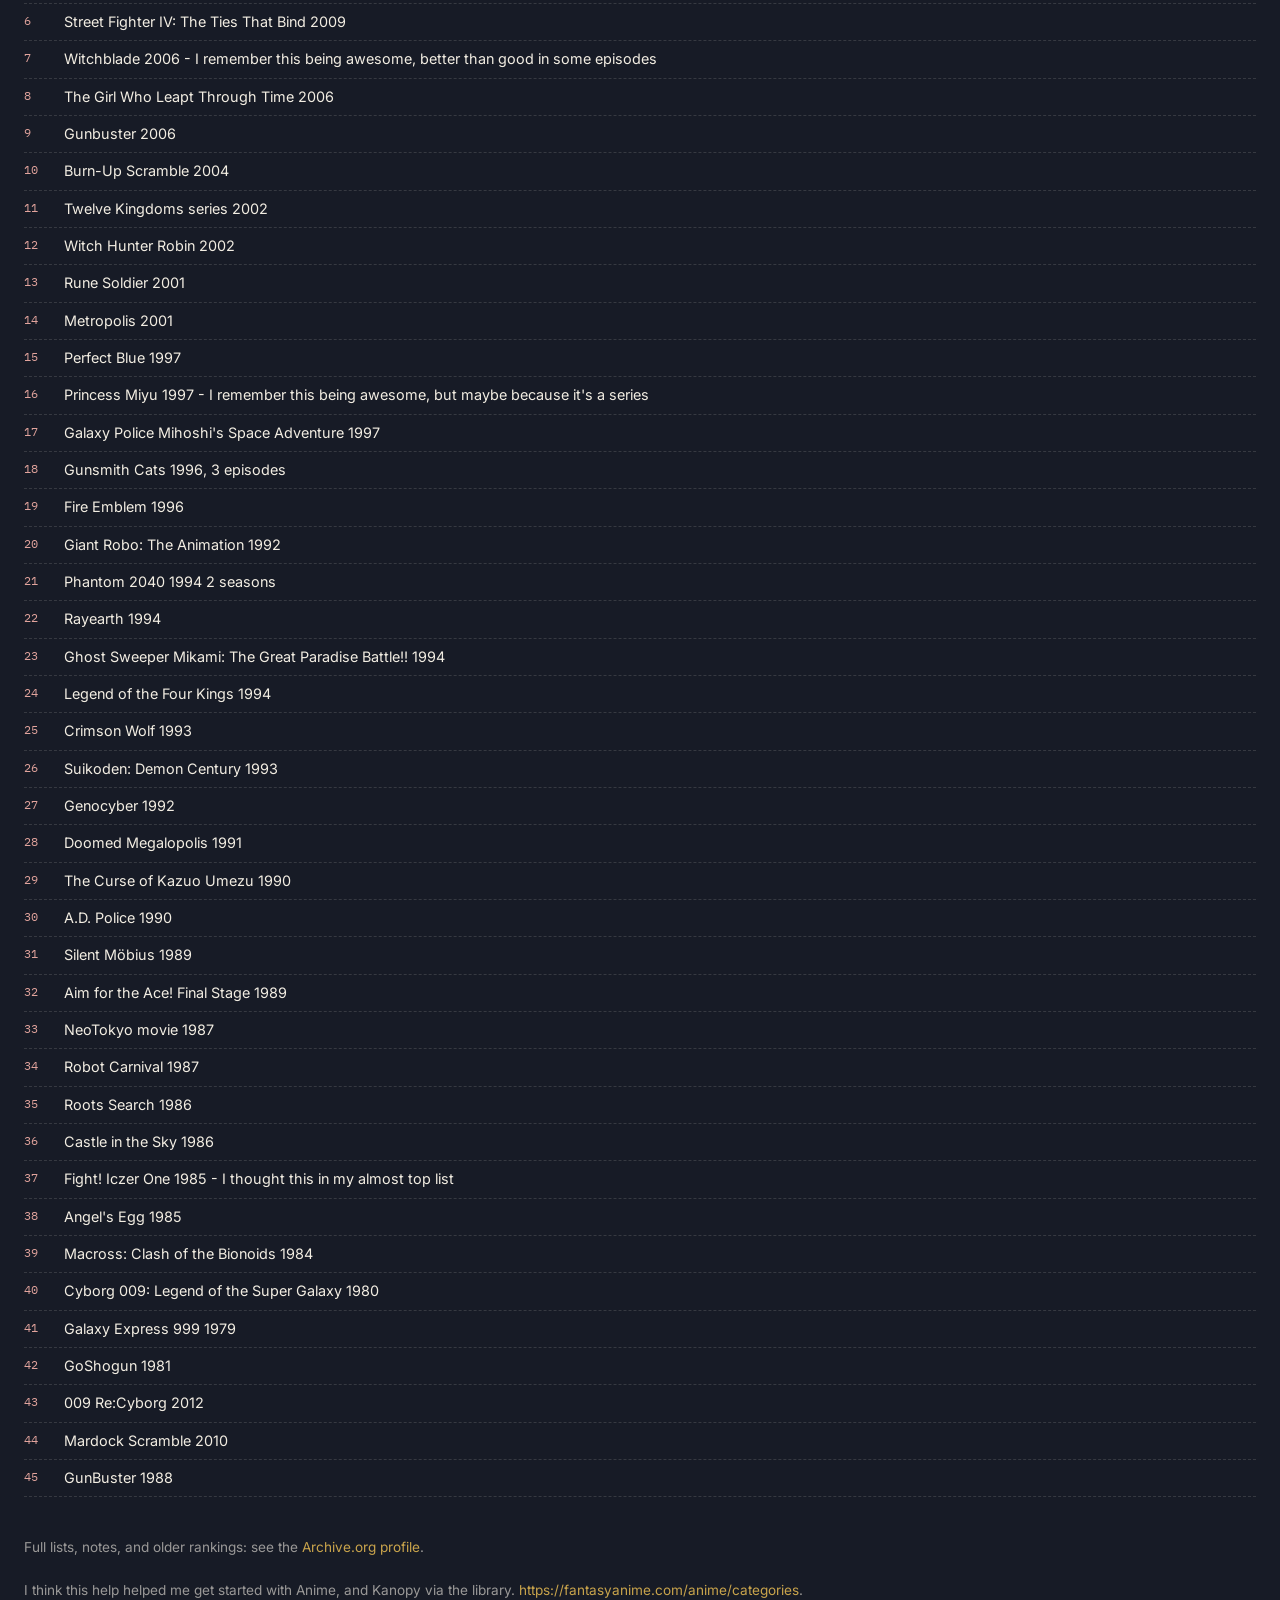
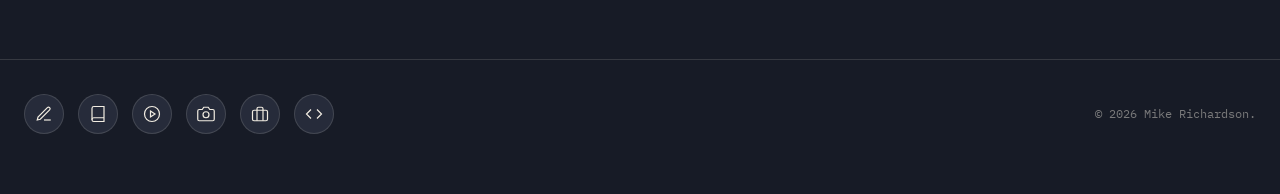
==== commit cf57d36b: "Add files via upload" ====
--- a/anime.html
+++ b/anime.html
@@ -4,7 +4,21 @@
 <meta charset="UTF-8">
 <meta name="viewport" content="width=device-width, initial-scale=1.0">
 <title>Anime List — Mike Richardson</title>
-<link rel="stylesheet" href="style.css">
+<link rel="stylesheet" href="style.css?v=3">
+
+
+<!-- Google tag (gtag.js) -->
+<script async src="https://www.googletagmanager.com/gtag/js?id=G-H3QYMM5K14"></script>
+<script>
+  window.dataLayer = window.dataLayer || [];
+  function gtag(){dataLayer.push(arguments);}
+  gtag('js', new Date());
+
+  gtag('config', 'G-H3QYMM5K14');
+</script>
+
+
+
 </head>
 <body>
 
@@ -215,6 +229,10 @@
       <p style="margin-top:22px; font-size:.85rem; color:rgba(242,237,226,.6);">
         Full lists, notes, and older rankings: see the
         <a href="https://archive.org/details/@follyheard33/lists/1/march-2024" target="_blank" rel="noopener">Archive.org profile</a>.
+	
+	  <p style="margin-top:22px; font-size:.85rem; color:rgba(242,237,226,.6);">
+        I think this help helped me get started with Anime, and Kanopy via the library.
+        <a href="https://fantasyanime.com/anime/categories" target="_blank" rel="noopener">https://fantasyanime.com/anime/categories</a>.	
       </p>
     </div>
   </section>
@@ -235,5 +253,25 @@
 </footer>
 
 <script src="theme.js" defer></script>
+
+<!-- Default Statcounter code for my github
+https://rows-sherpa-picnic3400.github.io/ -->
+<script type="text/javascript">
+var sc_project=13340775; 
+var sc_invisible=1; 
+var sc_security="874b4393"; 
+</script>
+<script type="text/javascript"
+src="https://www.statcounter.com/counter/counter.js"
+async></script>
+<noscript><div class="statcounter"><a title="site stats"
+href="https://statcounter.com/" target="_blank"><img
+class="statcounter"
+src="https://c.statcounter.com/13340775/0/874b4393/1/"
+alt="site stats"
+referrerPolicy="no-referrer-when-downgrade"></a></div></noscript>
+<!-- End of Statcounter Code -->
+
+
 </body>
 </html>
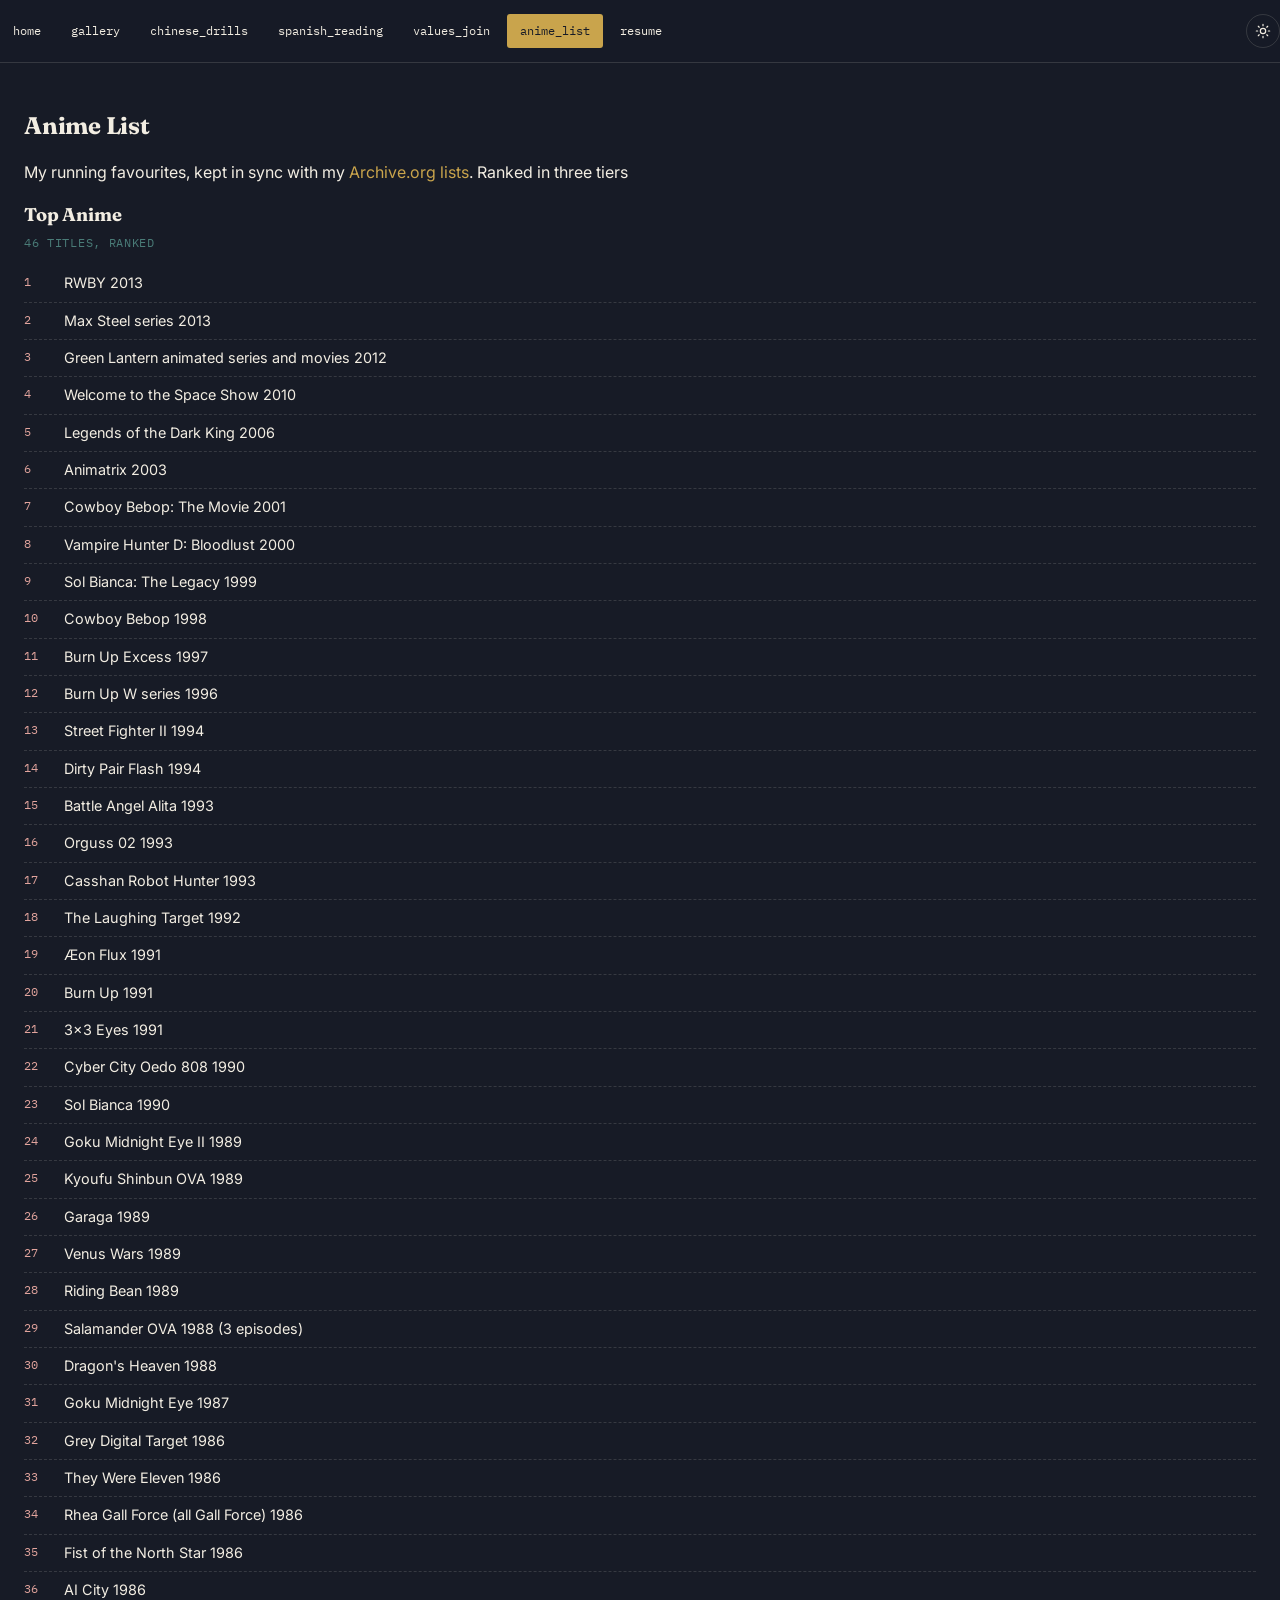
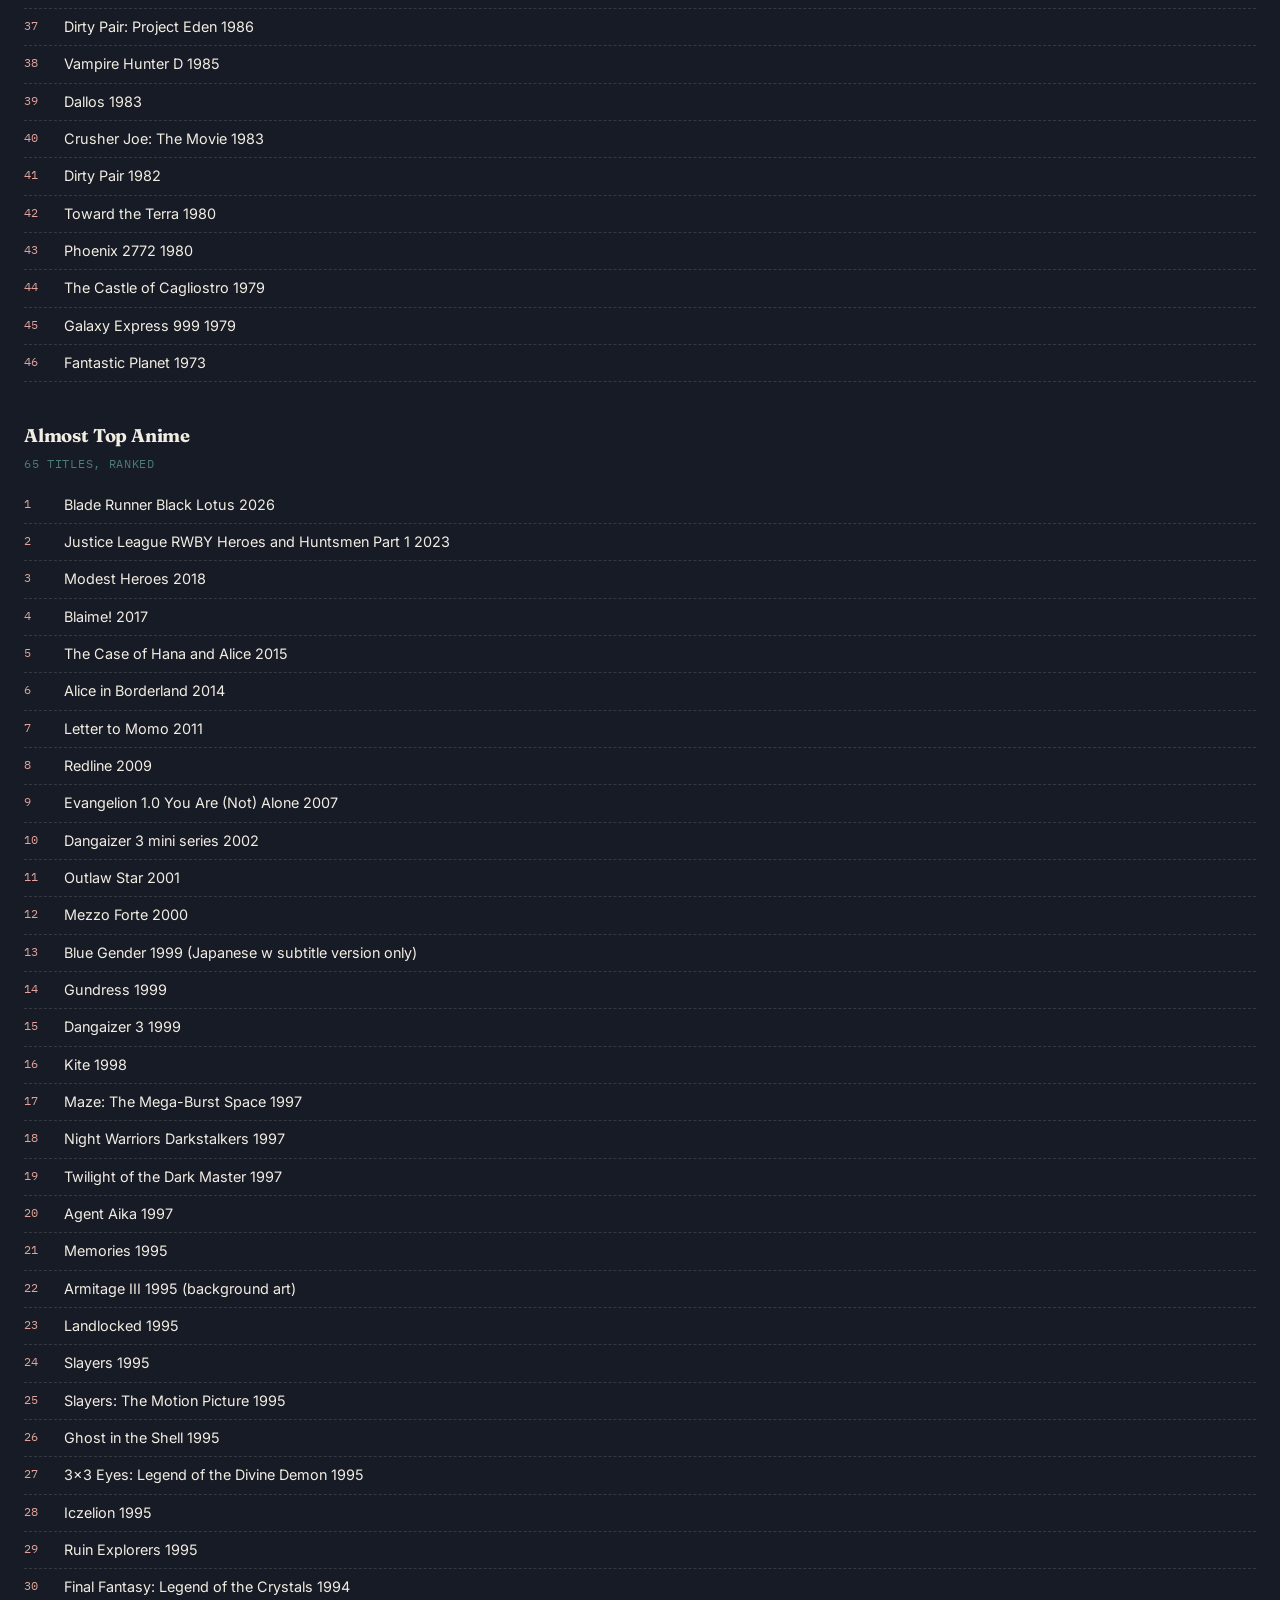
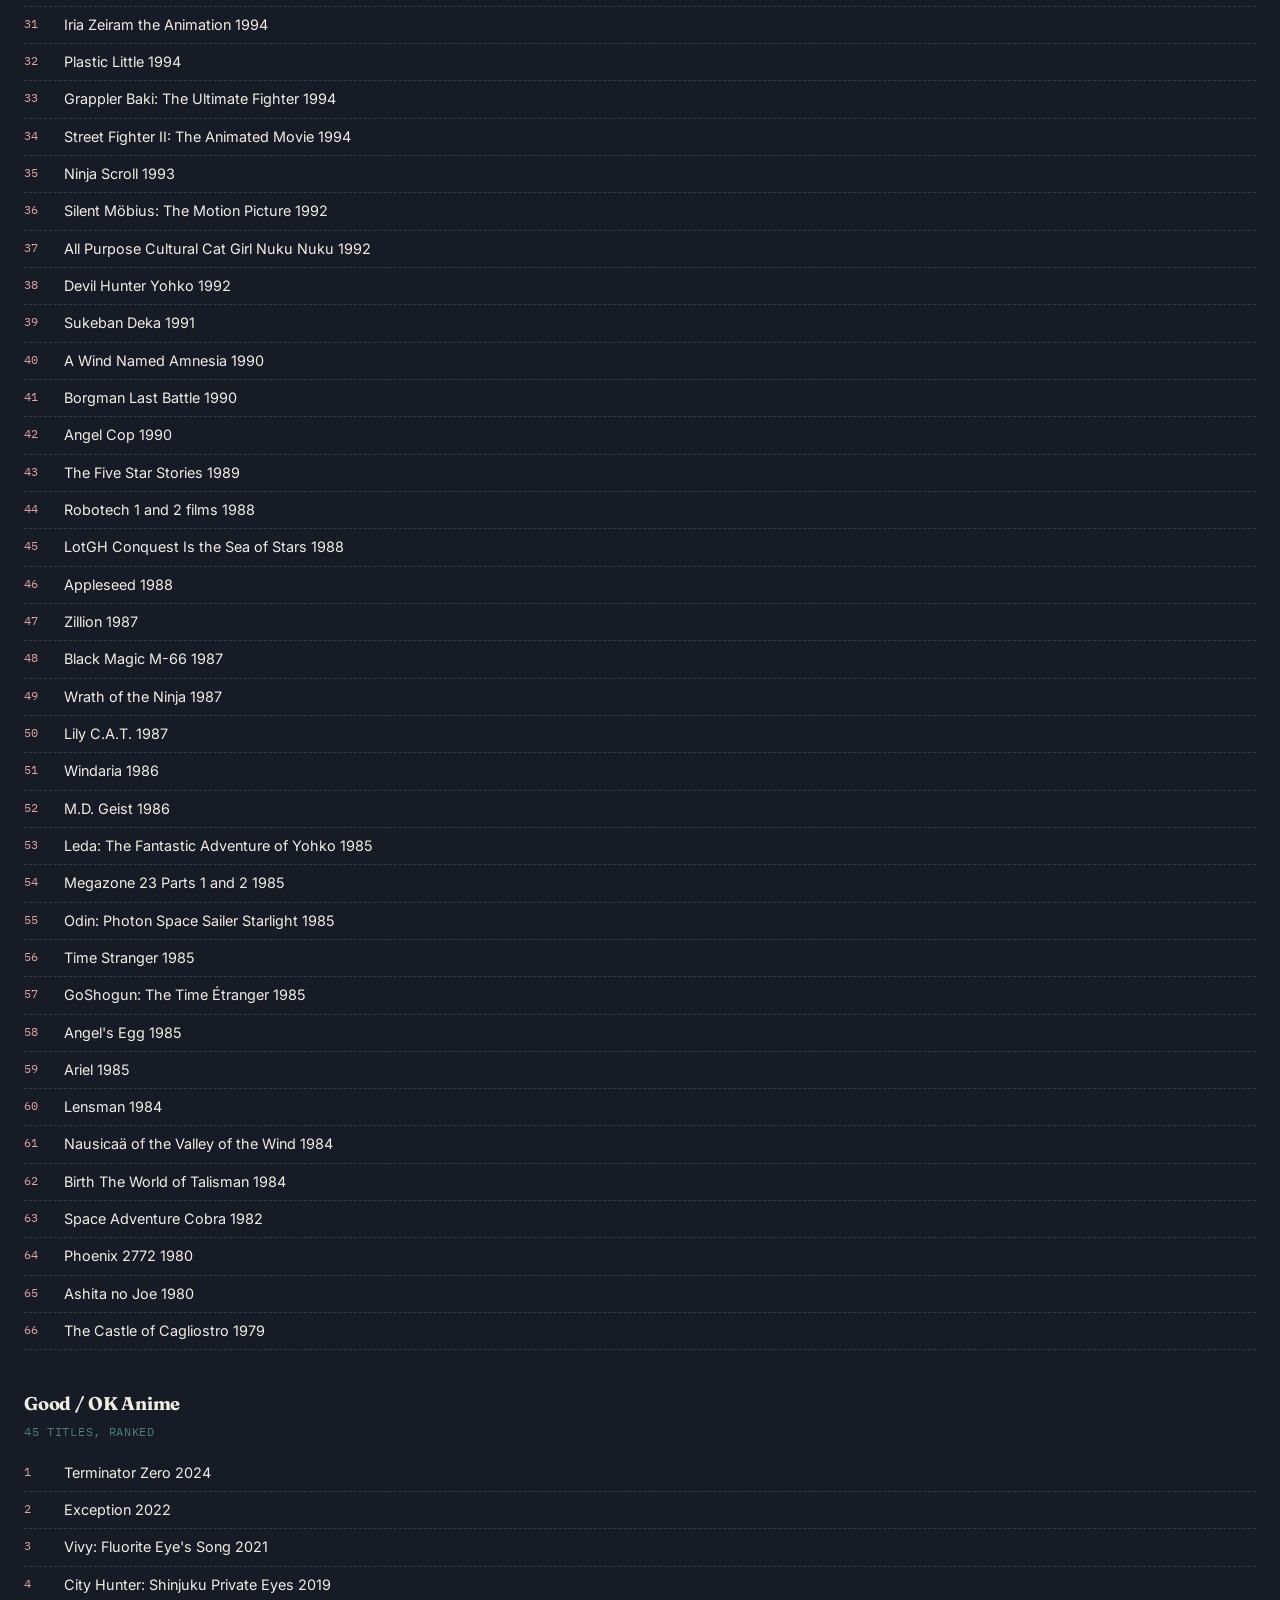
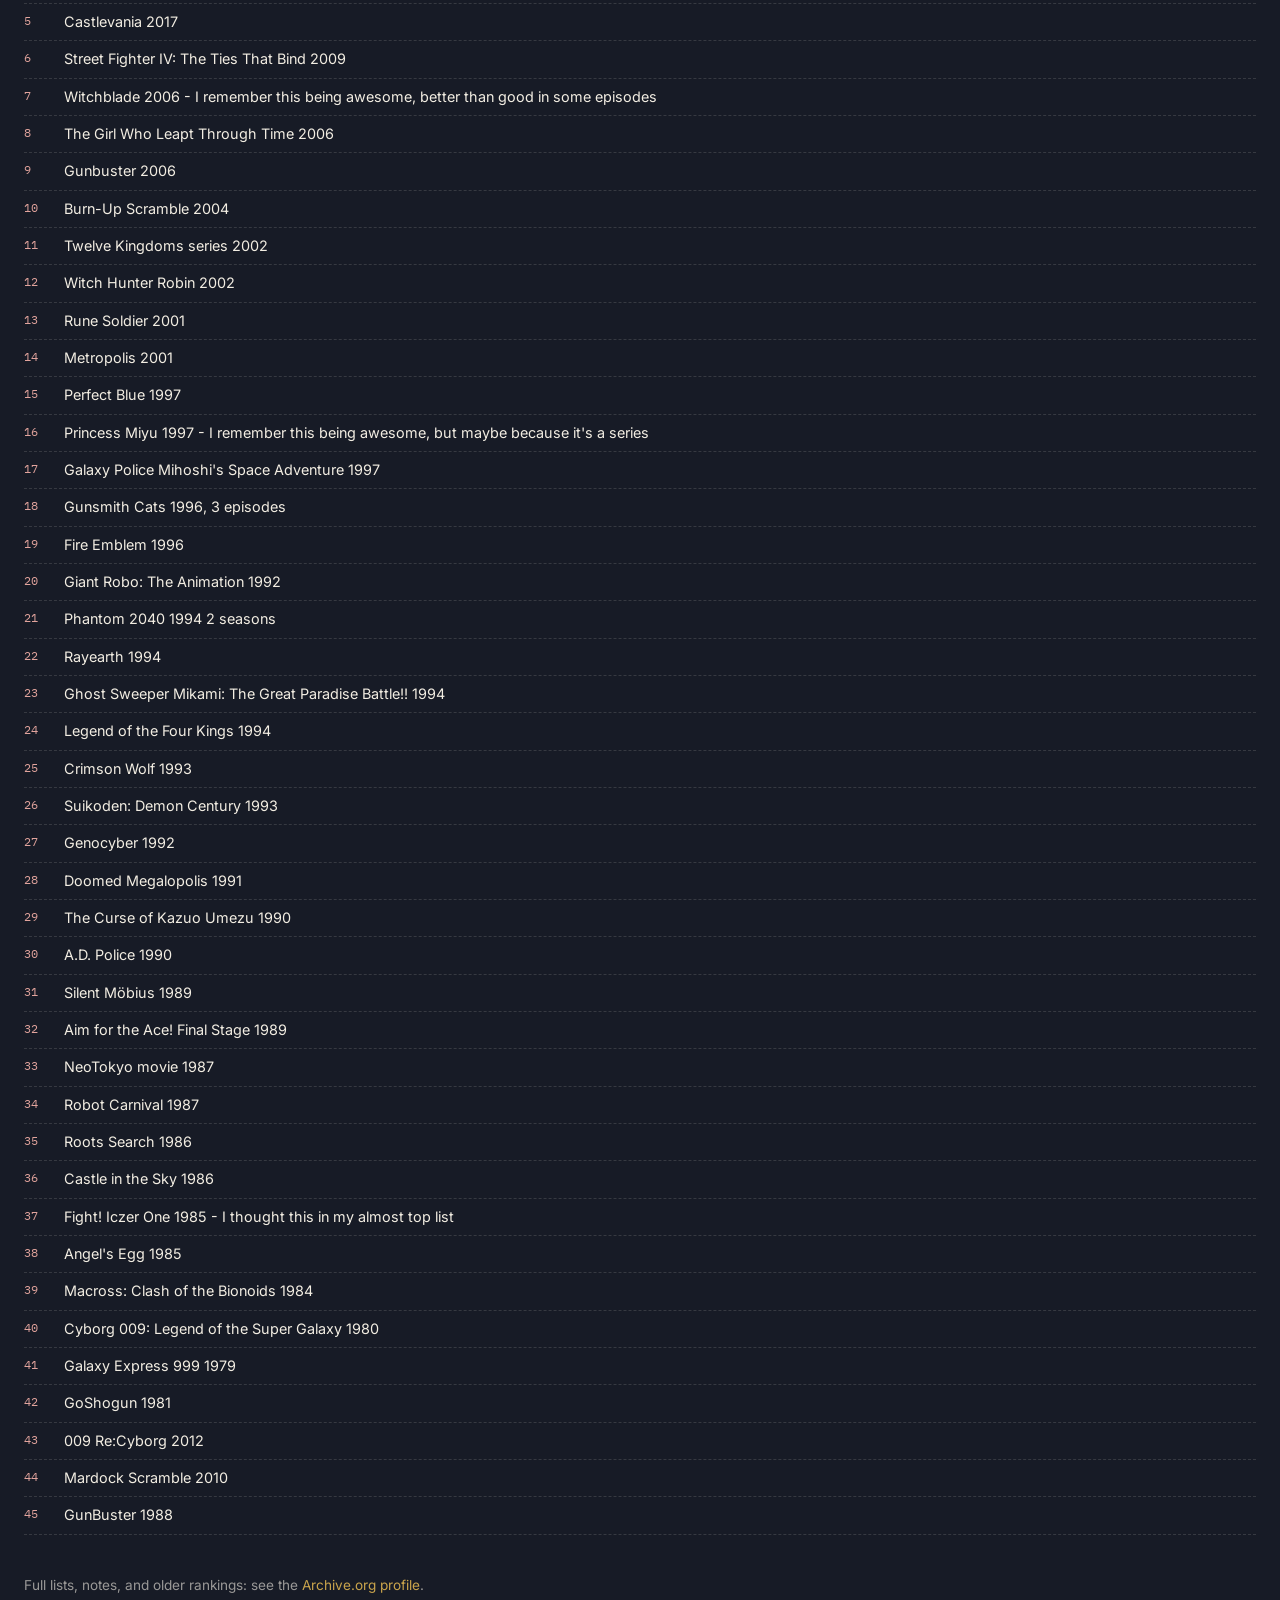
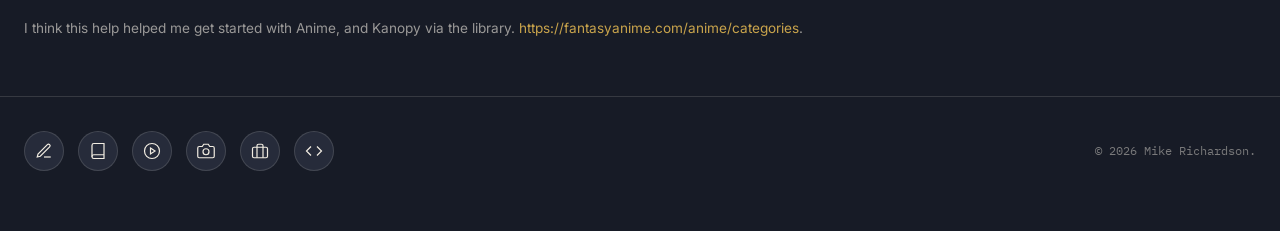
==== commit 46d8af4a: "Add files via upload" ====
--- a/anime.html
+++ b/anime.html
@@ -46,7 +46,7 @@
 
       <p>My running favourites, kept in sync with my
       <a href="https://archive.org/details/@follyheard33/lists/1/march-2024" target="_blank" rel="noopener">Archive.org lists</a>.
-      Ranked in three tiers, in order within each tier.</p>
+      Ranked in three tiers</p>
 
       <div class="tier">
         <h3>Top Anime</h3>
@@ -105,6 +105,7 @@
         <h3>Almost Top Anime</h3>
         <span class="tier-note">65 titles, ranked</span>
         <ol>
+<li>Blade Runner Black Lotus 2026</li>
 <li>Justice League RWBY Heroes and Huntsmen Part 1 2023</li>
 <li>Modest Heroes 2018</li>
 <li>Blaime! 2017</li>
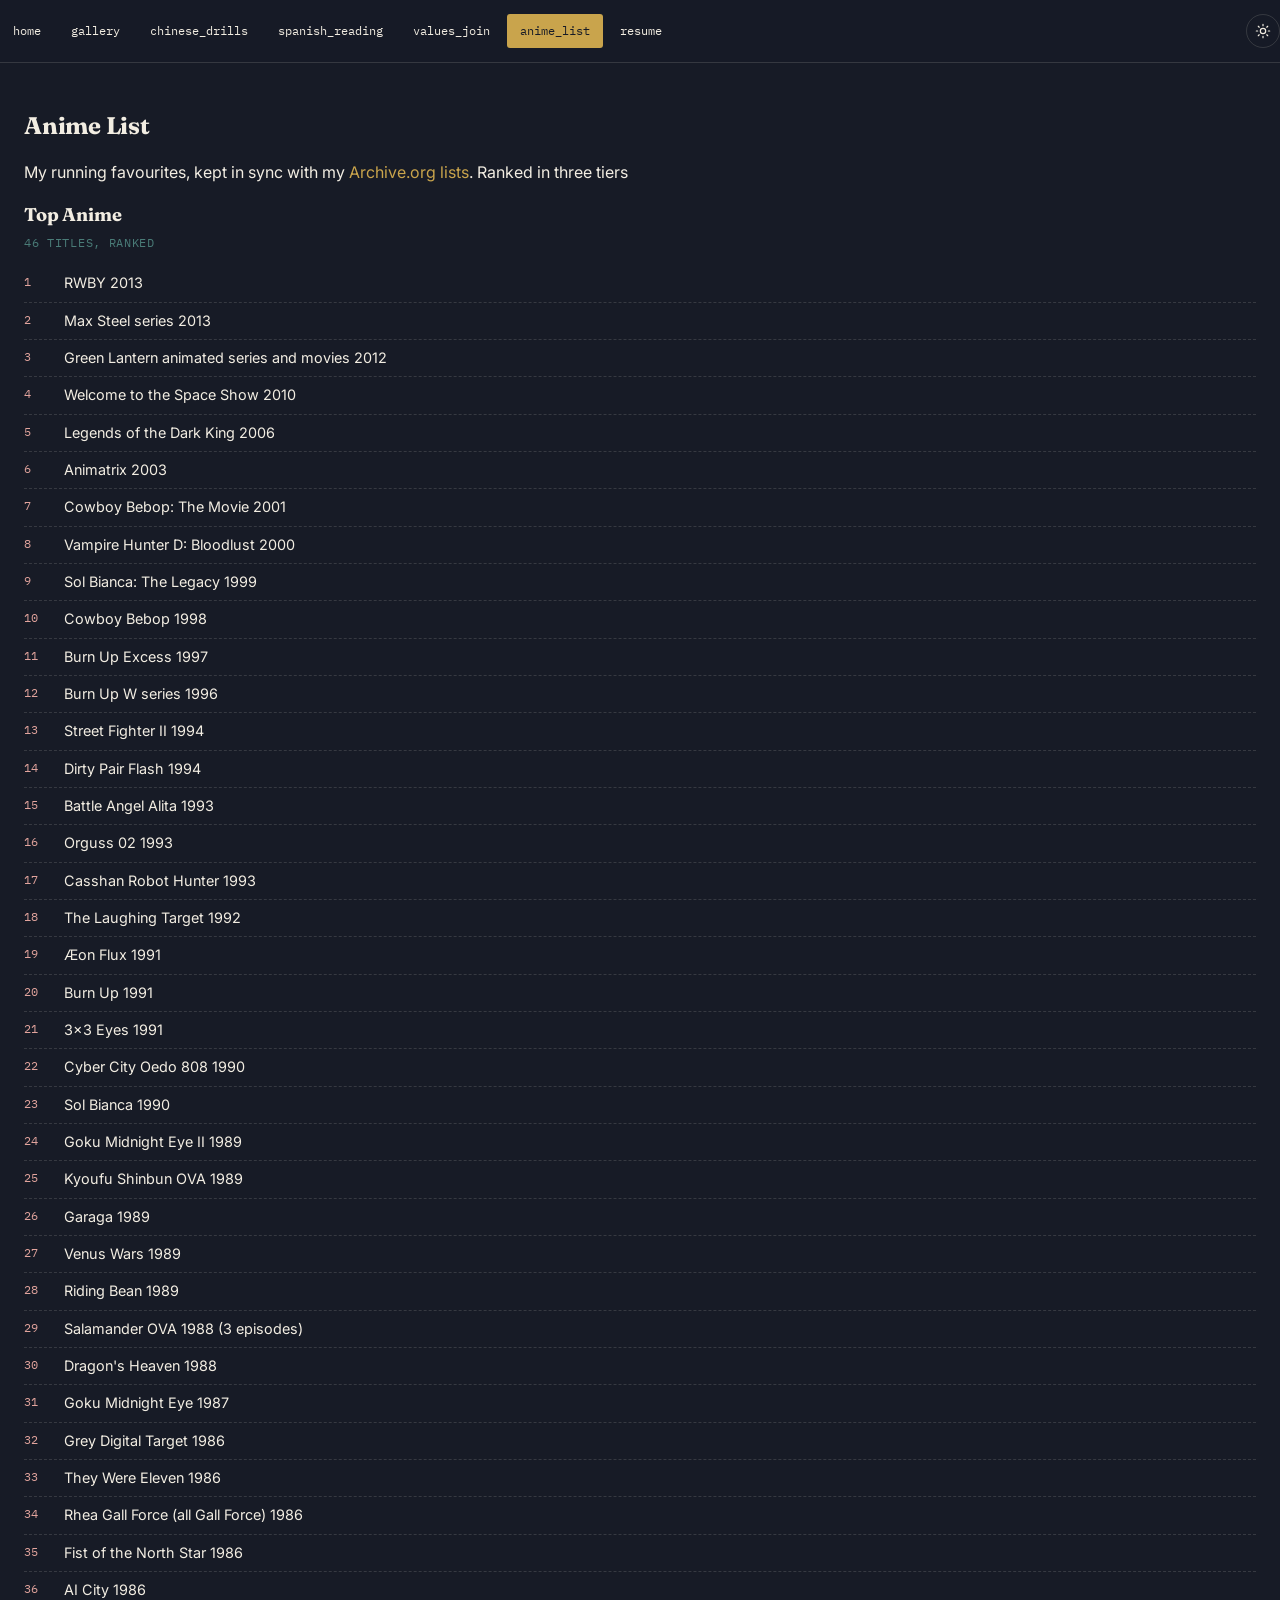
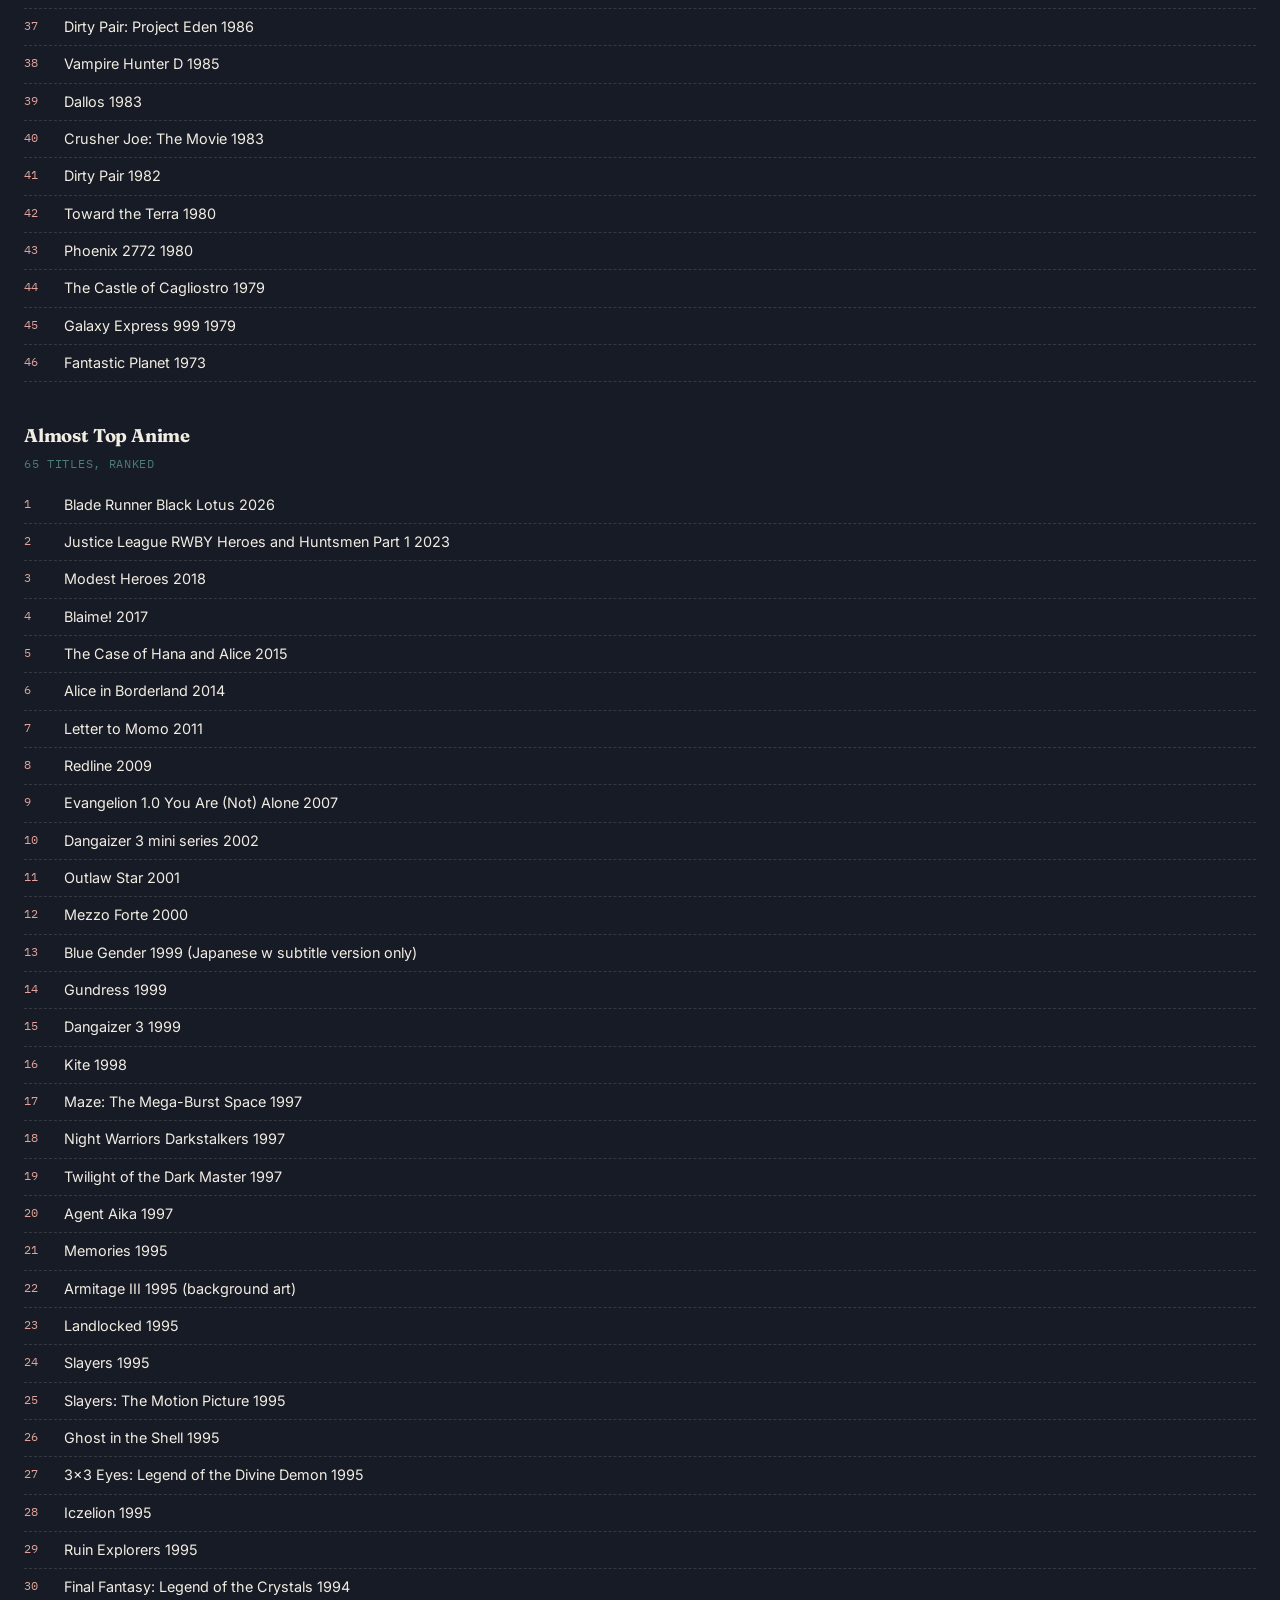
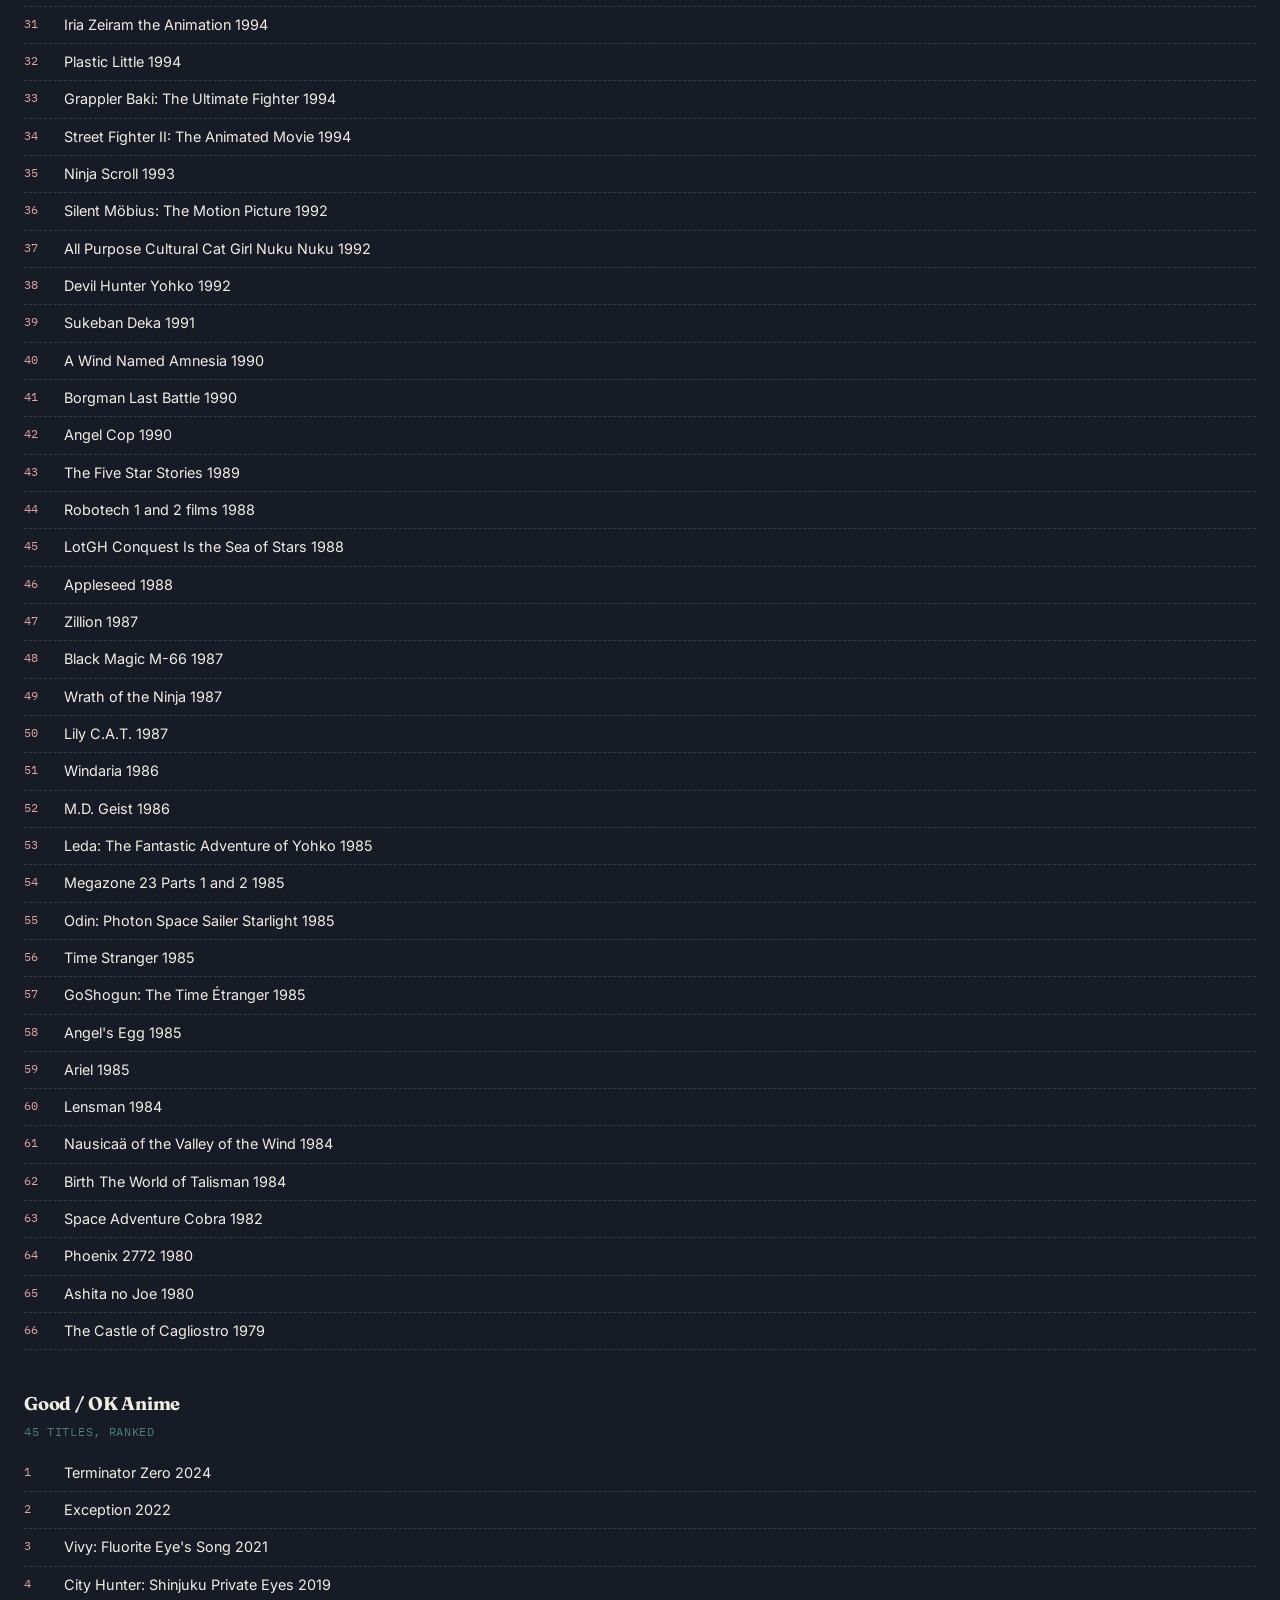
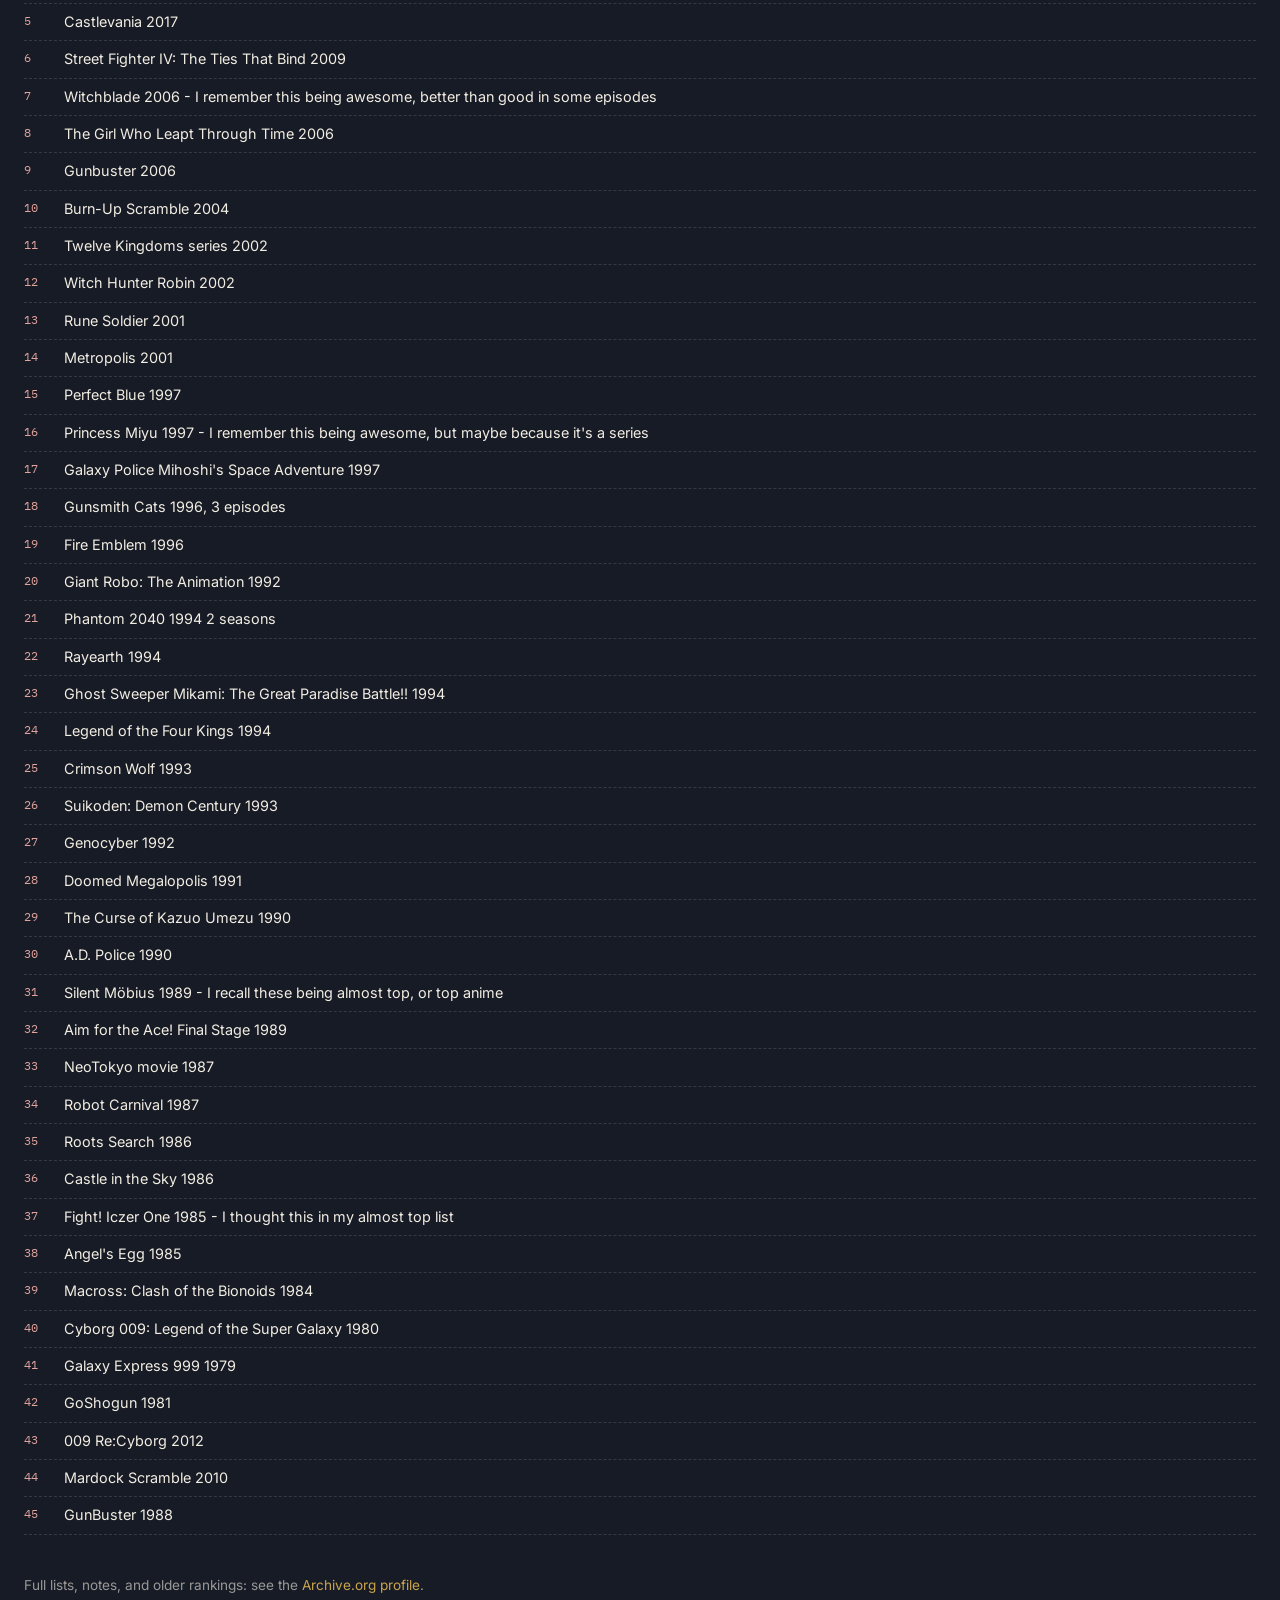
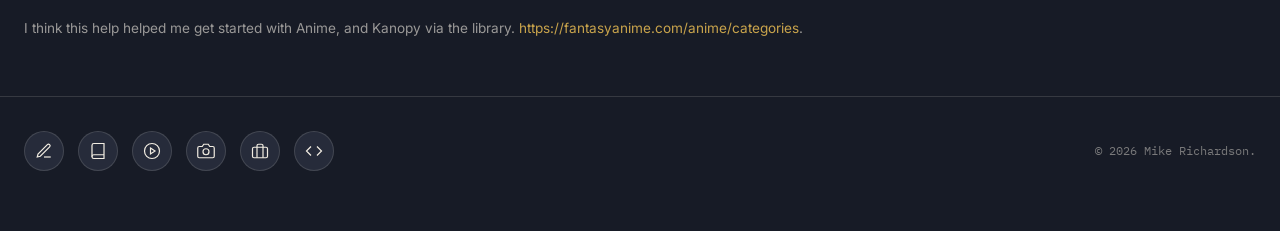
==== commit 27bd94c7: "Add files via upload" ====
--- a/anime.html
+++ b/anime.html
@@ -208,7 +208,7 @@
 <li>Doomed Megalopolis 1991</li>
 <li>The Curse of Kazuo Umezu 1990</li>
 <li>A.D. Police 1990</li>
-<li>Silent Möbius 1989</li>
+<li>Silent Möbius 1989 - I recall these being almost top, or top anime</li>
 <li>Aim for the Ace! Final Stage 1989</li>
 <li>NeoTokyo movie 1987</li>
 <li>Robot Carnival 1987</li>
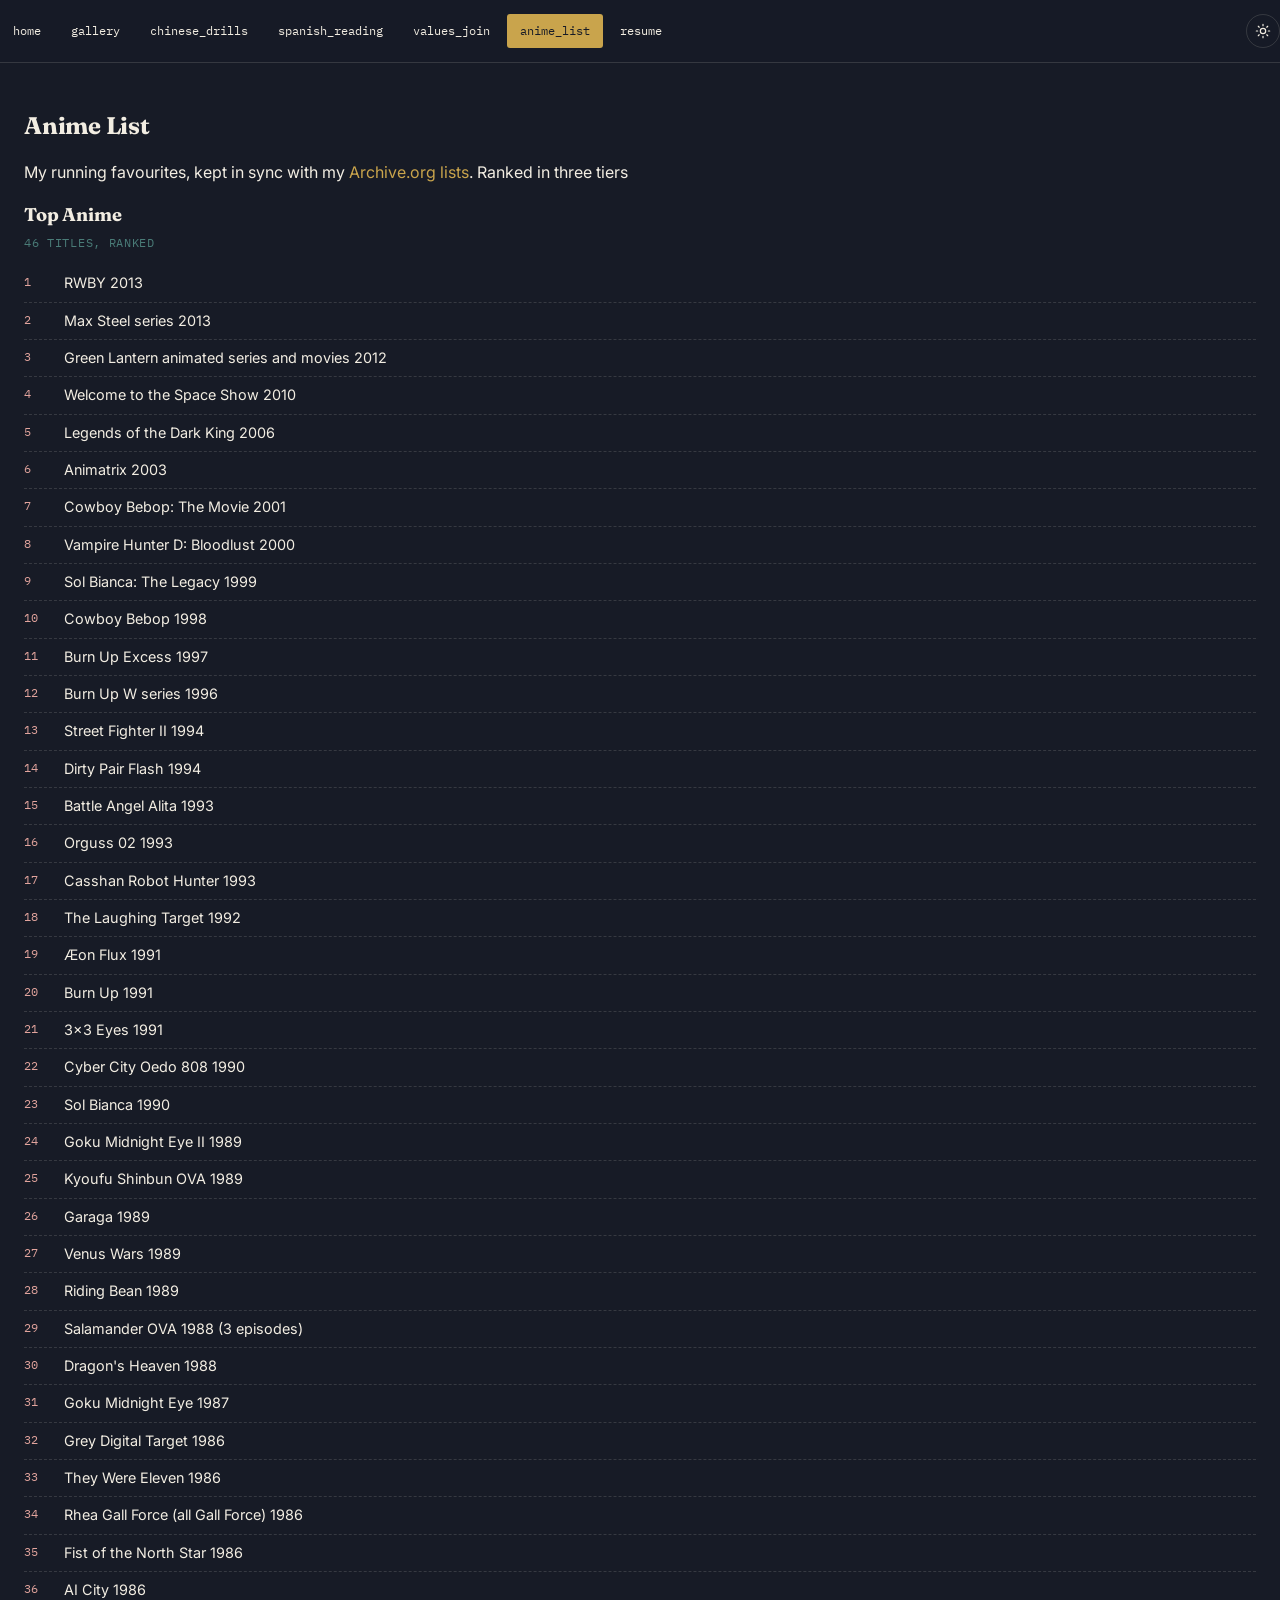
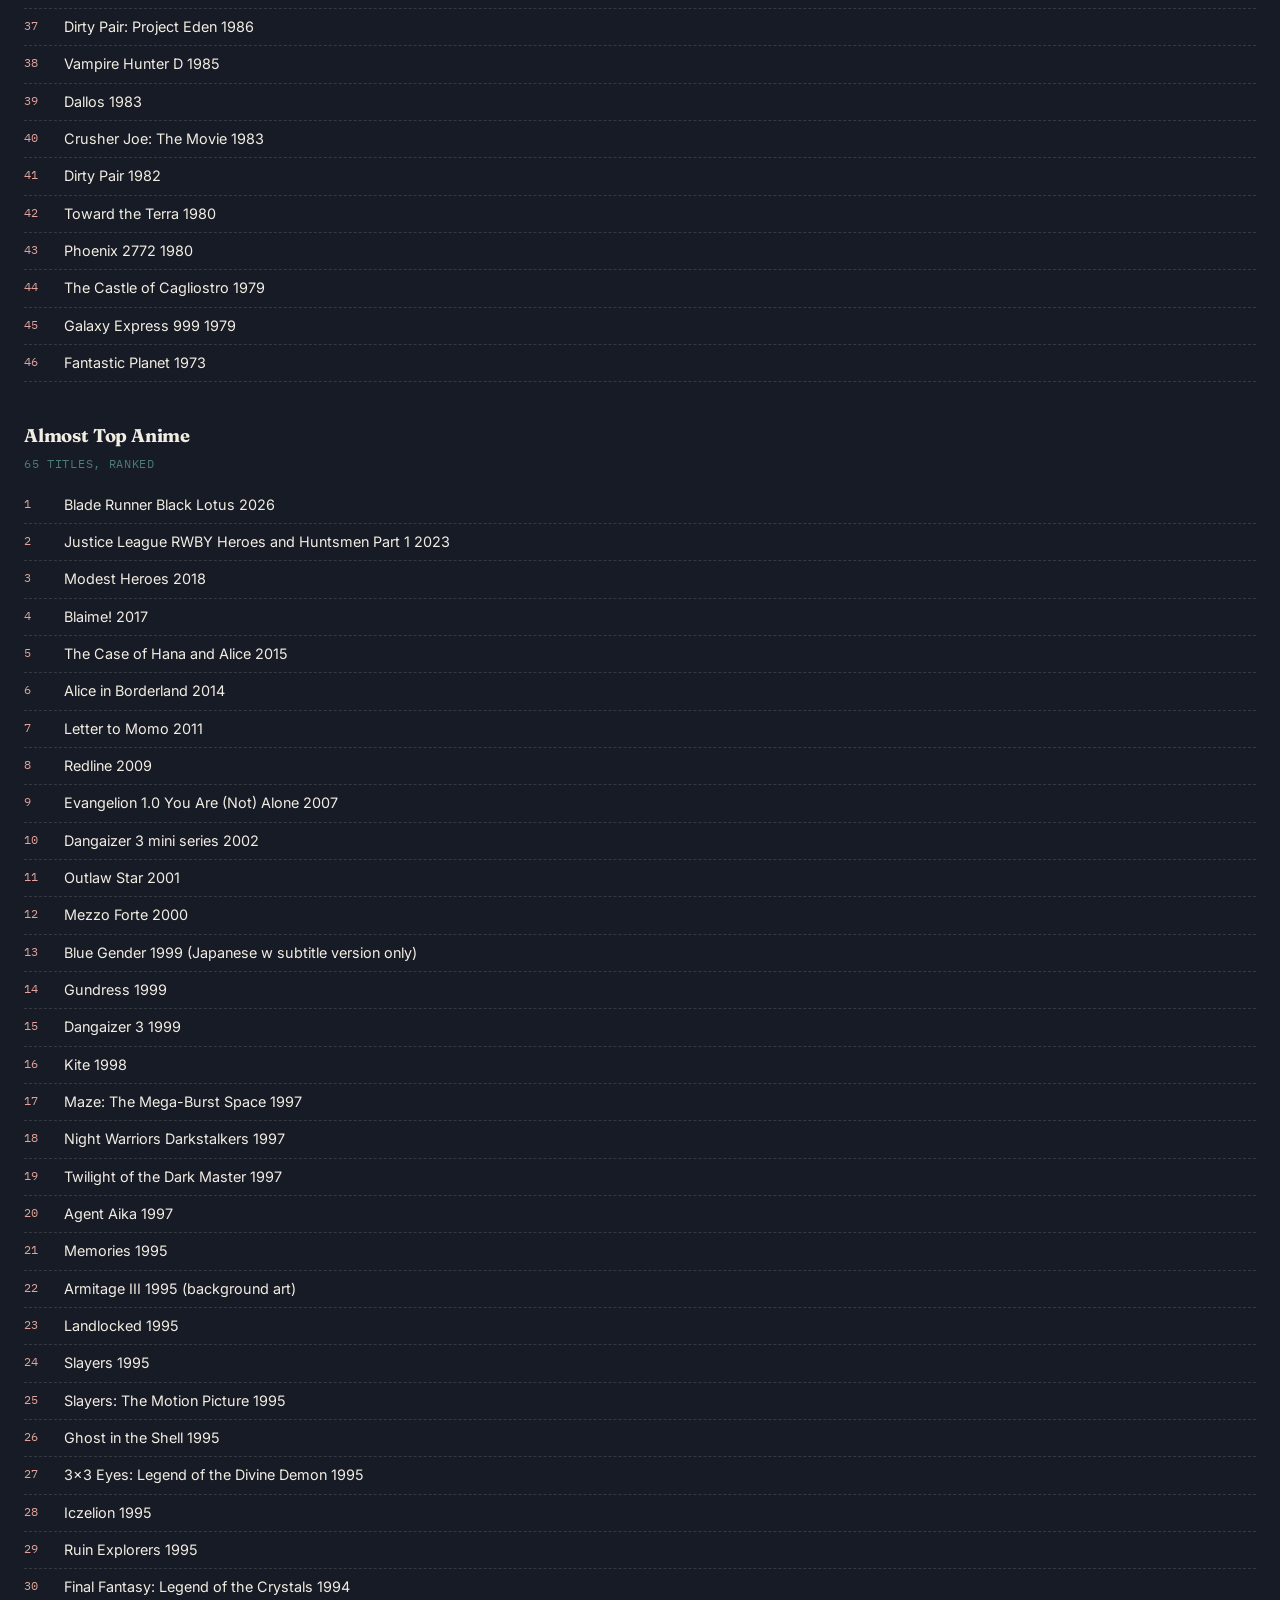
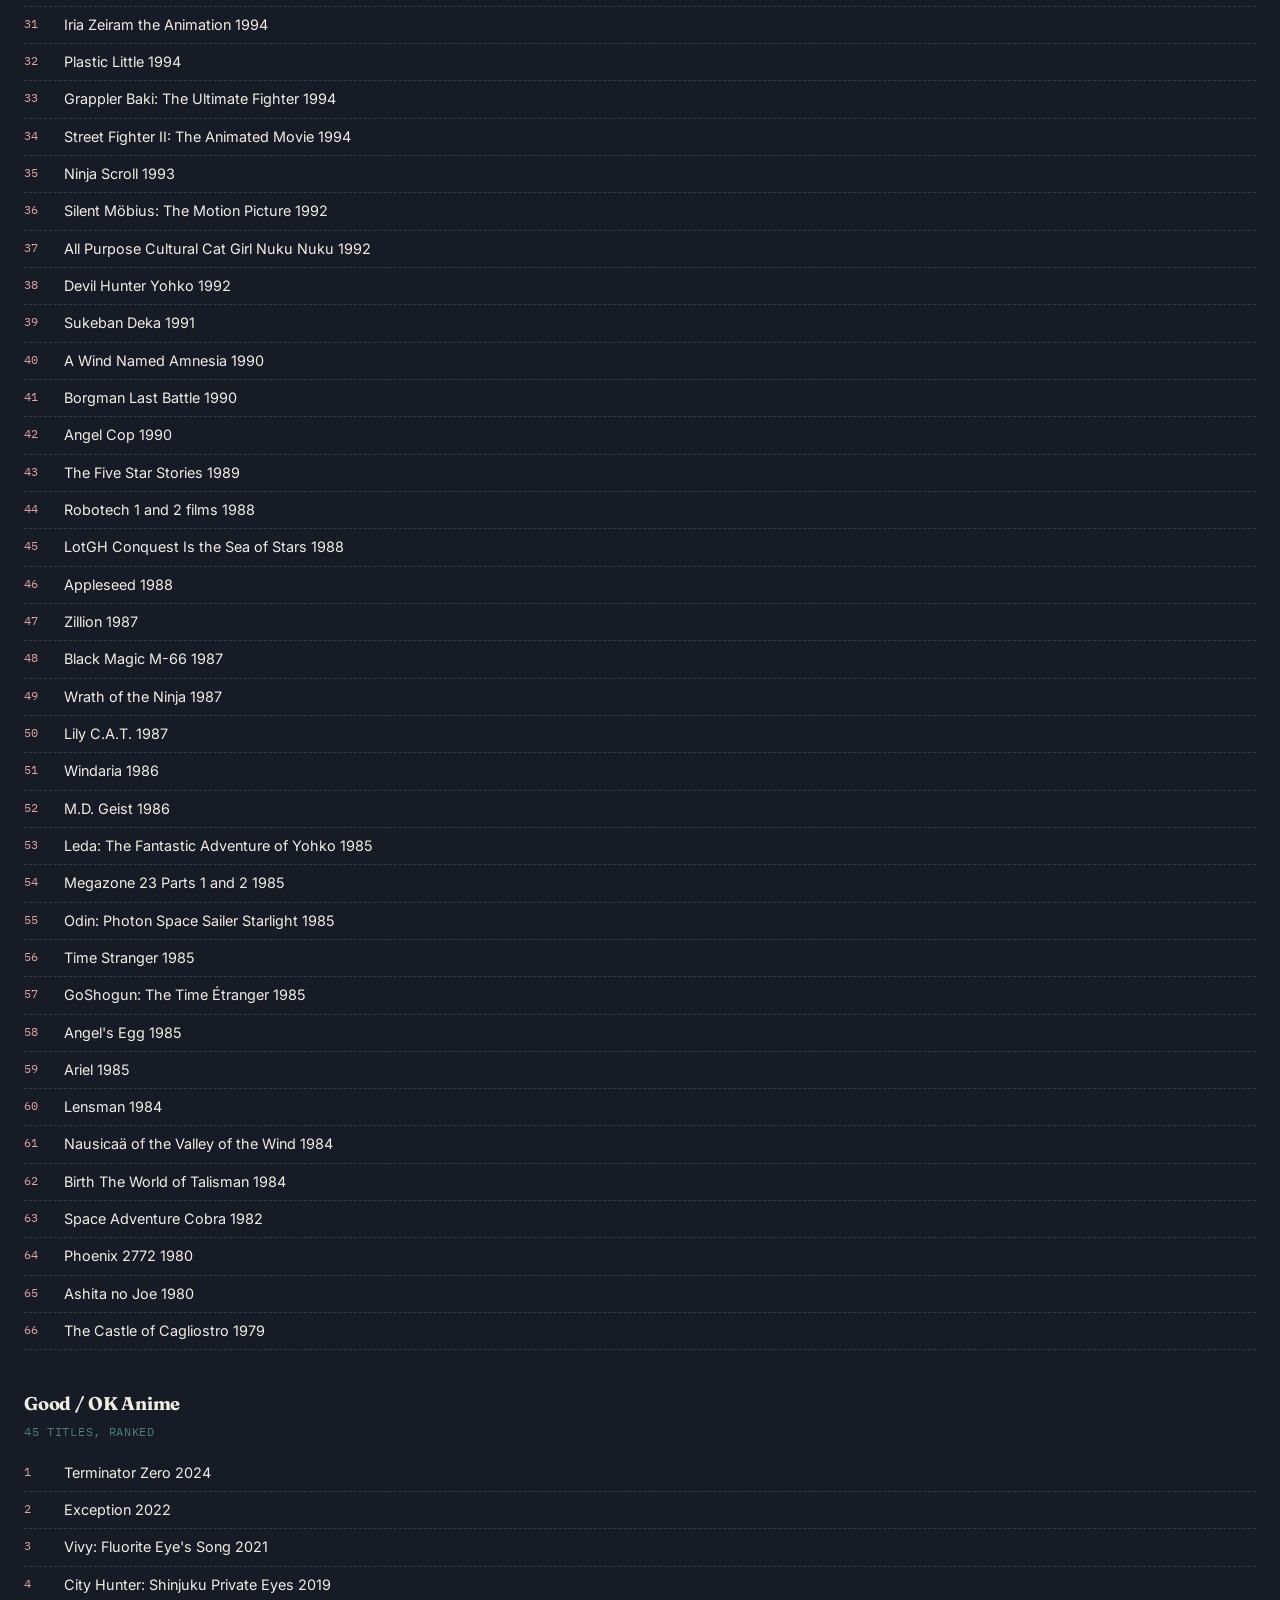
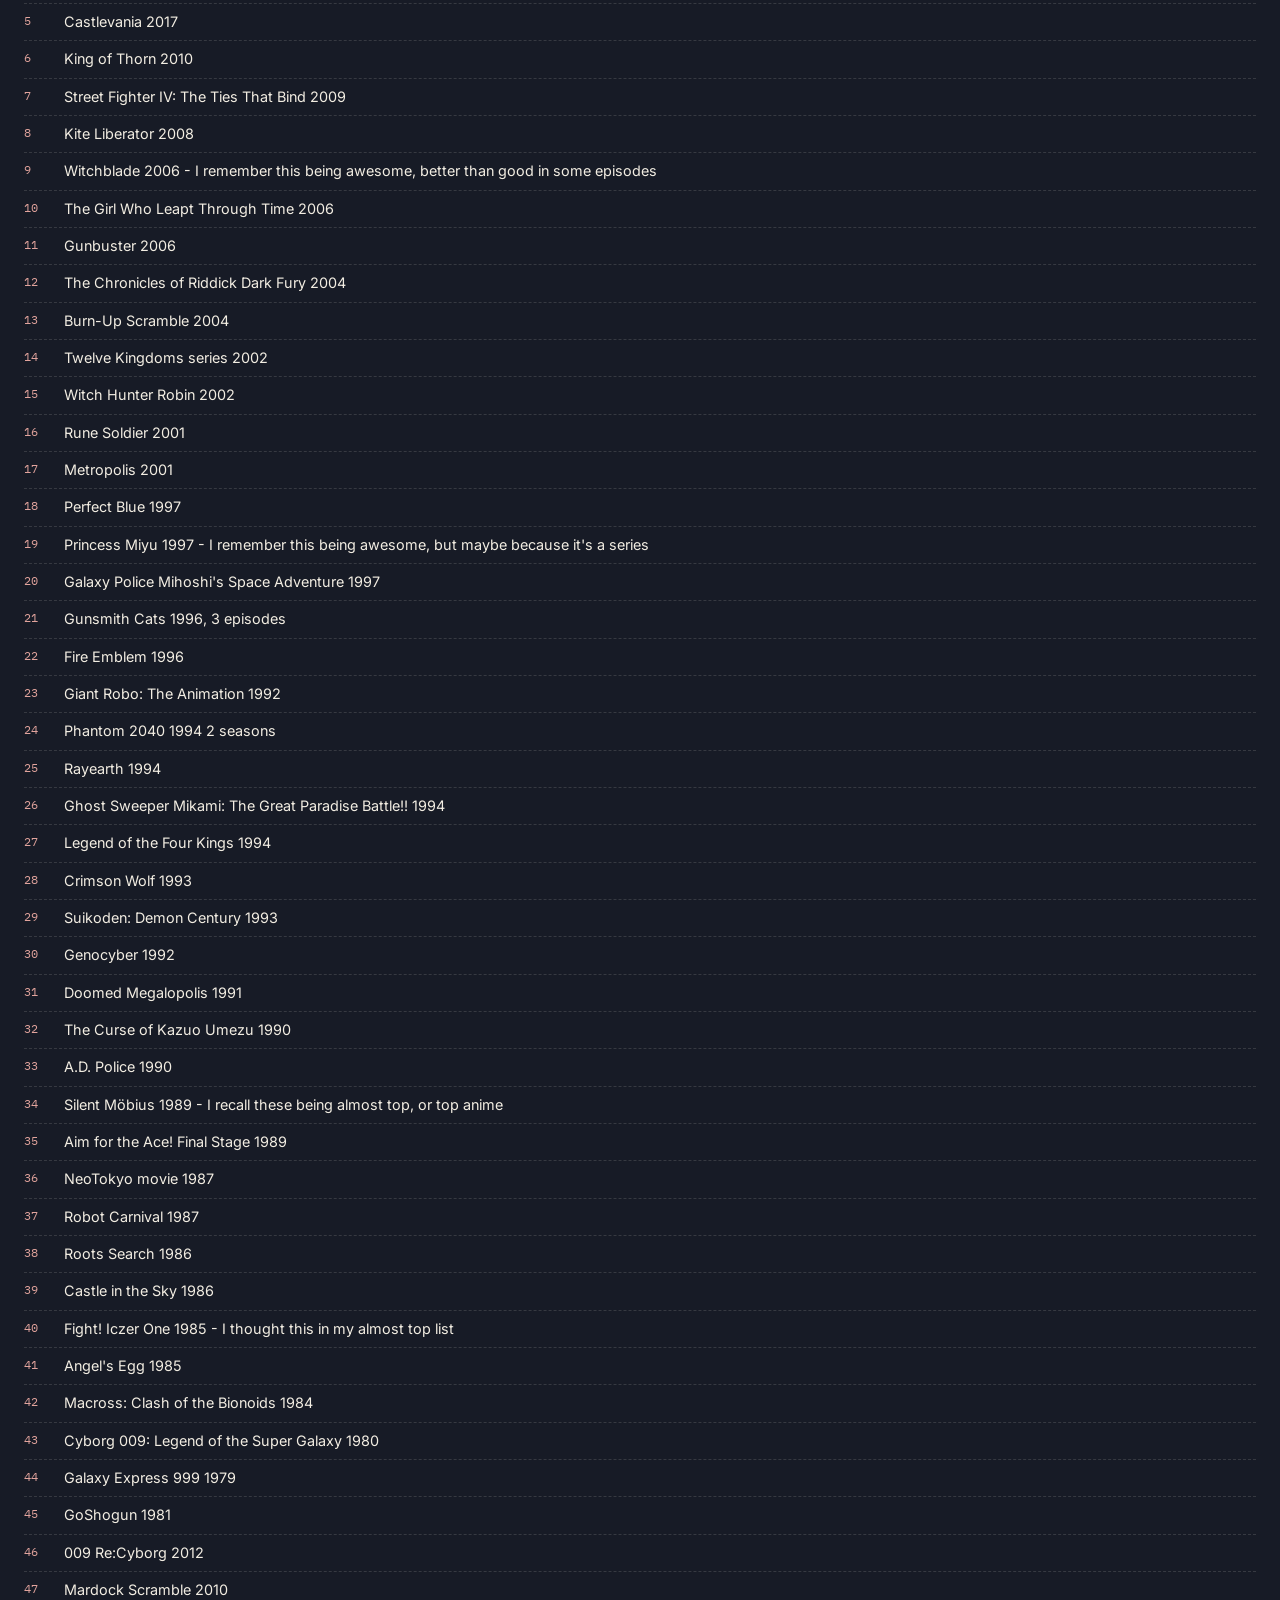
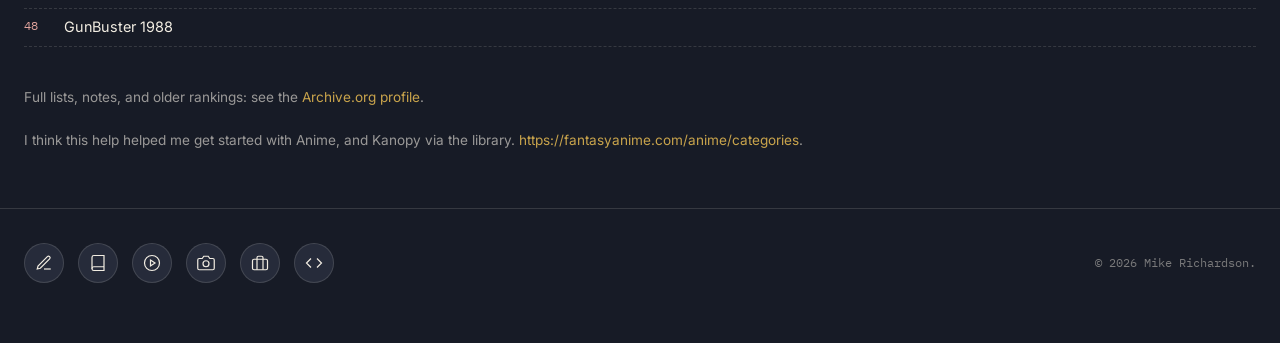
==== commit aeee5d5d: "Add files via upload" ====
--- a/anime.html
+++ b/anime.html
@@ -183,10 +183,13 @@
 <li>Vivy: Fluorite Eye's Song 2021</li>
 <li>City Hunter: Shinjuku Private Eyes 2019</li>
 <li>Castlevania 2017</li>
+<li>King of Thorn 2010</li>
 <li>Street Fighter IV: The Ties That Bind 2009</li>
+<li>Kite Liberator 2008</li>
 <li>Witchblade 2006 - I remember this being awesome, better than good in some episodes</li>
 <li>The Girl Who Leapt Through Time 2006</li>
 <li>Gunbuster 2006</li>
+<li>The Chronicles of Riddick Dark Fury 2004</li>
 <li>Burn-Up Scramble 2004</li>
 <li>Twelve Kingdoms series 2002</li>
 <li>Witch Hunter Robin 2002</li>
